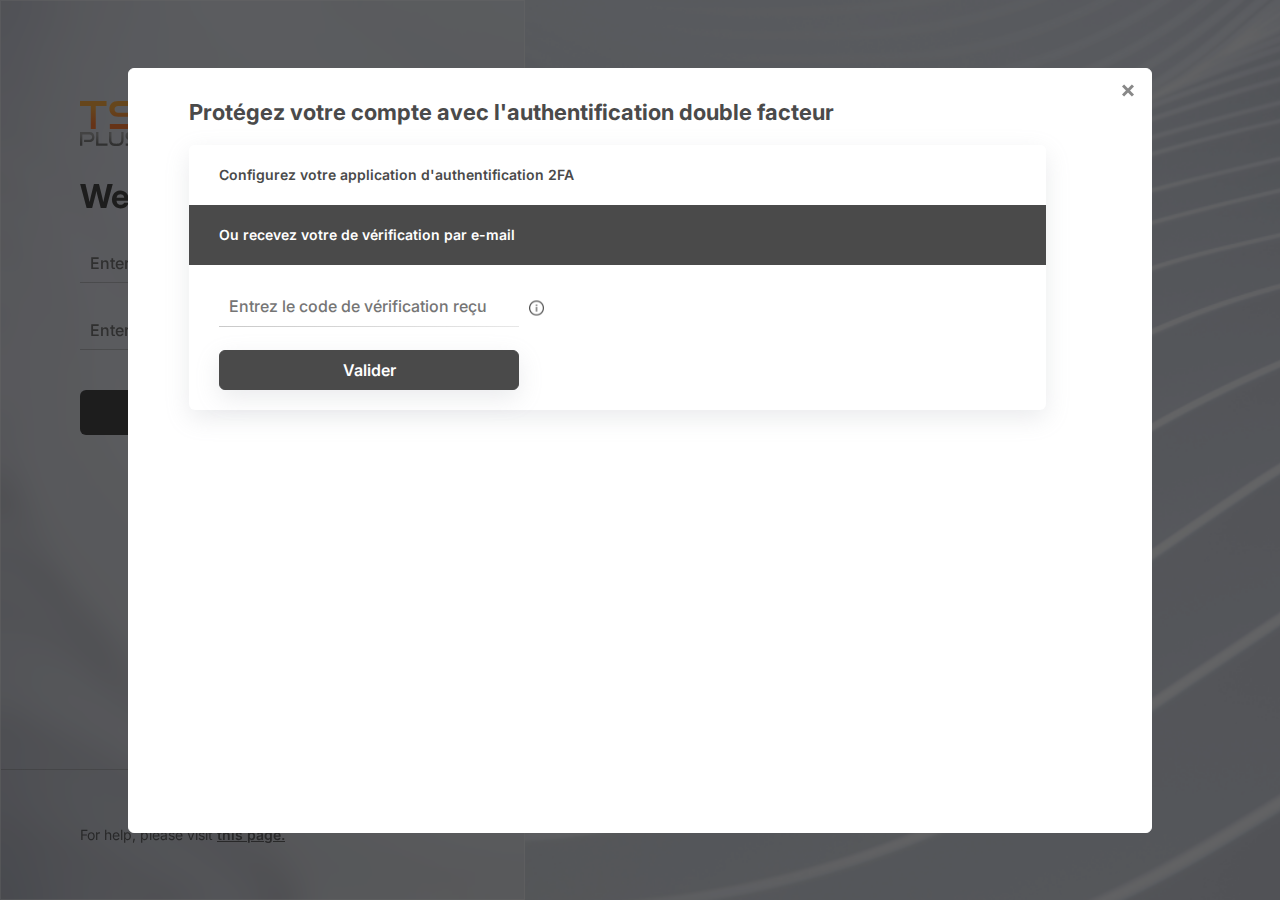
==== index.html @ a39c487f "update" ====
<!DOCTYPE html>
<html lang="en">
<head>
  <meta charset="UTF-8">
  <meta name="viewport" content="width=device-width, initial-scale=1.0">
  <title>Document</title>
  <link rel="stylesheet" href="style.css">
  <link rel="stylesheet" href="popup.css">
  <link href="https://fonts.googleapis.com/css2?family=Inter:wght@300;400;500;600;700&amp;display=swap" rel="stylesheet">
</head>
<body>
  <div class="left-blur" id="right-blur">
    <div class="header--left-blur">
      <div class="header--left-blur__logo">
        <svg width="60" height="45" viewbox="0 0 60 45" fill="none" xmlns="http://www.w3.org/2000/svg">
        <path d="M15.7656 28V4.89134H26.5628V0H6.10352e-05V4.89134H10.7973V28H15.7656Z" fill="url(#paint0_linear_30_31145)"></path>
        <path d="M51.1589 28C57.1052 28 60.0001 24.4952 60.0001 19.7964C60.0001 14.3659 56.9095 11.7084 51.1589 11.7084H38.1318C35.941 11.7084 34.5718 10.4374 34.5718 8.31912C34.5718 6.20083 35.9019 4.89134 38.1709 4.89134H58.5917V0H38.1709C32.4984 0 29.4079 3.35076 29.4079 7.85695C29.4079 12.4787 32.7331 15.8294 38.0926 15.8294H51.1589C53.819 15.8294 55.3056 17.0619 55.3056 19.4498C55.3056 21.6451 53.819 23.1087 51.1589 23.1087H29.8382V28H51.1589Z" fill="url(#paint1_linear_30_31145)"></path>
        <path d="M9.4809 40.9729C12.5979 40.9729 14.4161 38.9213 14.4161 35.9389C14.4161 32.9186 12.5979 31 9.4809 31H6.10352e-05V44.81H2.3378V33.4125H9.4809C11.1322 33.4125 12.1155 34.4193 12.1155 36.0149C12.1155 37.5726 11.1322 38.6364 9.4809 38.6364H4.06328V40.9729H9.4809Z" fill="url(#paint2_linear_30_31145)"></path>
        <path d="M27.5184 44.81V42.3976H18.4457V31H16.0894V44.81H27.5184Z" fill="url(#paint3_linear_30_31145)"></path>
        <path d="M41.2671 38.7123C41.2671 41.4858 40.0611 42.6255 36.3504 42.6255C32.6397 42.6255 31.4338 41.4858 31.4338 38.7123V31H29.0032V38.7123C29.0032 42.9864 31.0812 45 36.2762 45C41.5083 45 43.5677 42.9864 43.5677 38.7123V31H41.2671V38.7123Z" fill="url(#paint4_linear_30_31145)"></path>
        <path d="M55.807 44.81C58.6271 44.81 60.0001 43.0814 60.0001 40.7639C60.0001 38.0855 58.5343 36.7748 55.807 36.7748H49.6287C48.5897 36.7748 47.9403 36.1479 47.9403 35.1031C47.9403 34.0583 48.5711 33.4125 49.6472 33.4125H59.3321V31H49.6472C46.9569 31 45.4912 32.6526 45.4912 34.8752C45.4912 37.1547 47.0683 38.8073 49.6101 38.8073H55.807C57.0686 38.8073 57.7736 39.4152 57.7736 40.5929C57.7736 41.6757 57.0686 42.3976 55.807 42.3976H45.6953V44.81H55.807Z" fill="url(#paint5_linear_30_31145)"></path>
        <defs>
          <lineargradient id="paint0_linear_30_31145" x1="30.0001" y1="6.69565" x2="30.0001" y2="23.1304" gradientunits="userSpaceOnUse">
            <stop stop-color="#FFAF48"></stop>
            <stop offset="1" stop-color="#FE813A"></stop>
          </lineargradient>
          <lineargradient id="paint1_linear_30_31145" x1="30.0001" y1="6.69565" x2="30.0001" y2="23.1304" gradientunits="userSpaceOnUse">
            <stop stop-color="#FFAF48"></stop>
            <stop offset="1" stop-color="#FE813A"></stop>
          </lineargradient>
          <lineargradient id="paint2_linear_30_31145" x1="17.0648" y1="42.5652" x2="17.0648" y2="34.0435" gradientunits="userSpaceOnUse">
            <stop stop-color="#7A7A7A"></stop>
            <stop offset="1" stop-color="#A8A8A8"></stop>
          </lineargradient>
          <lineargradient id="paint3_linear_30_31145" x1="17.0648" y1="42.5652" x2="17.0648" y2="34.0435" gradientunits="userSpaceOnUse">
            <stop stop-color="#7A7A7A"></stop>
            <stop offset="1" stop-color="#A8A8A8"></stop>
          </lineargradient>
          <lineargradient id="paint4_linear_30_31145" x1="17.0648" y1="42.5652" x2="17.0648" y2="34.0435" gradientunits="userSpaceOnUse">
            <stop stop-color="#7A7A7A"></stop>
            <stop offset="1" stop-color="#A8A8A8"></stop>
          </lineargradient>
          <lineargradient id="paint5_linear_30_31145" x1="17.0648" y1="42.5652" x2="17.0648" y2="34.0435" gradientunits="userSpaceOnUse">
            <stop stop-color="#7A7A7A"></stop>
            <stop offset="1" stop-color="#A8A8A8"></stop>
          </lineargradient>
        </defs></svg>
        <h1 class="header--left-blur__t1">Welcome To TSplus</h1>
      </div>
      <form>
        <div class="input-container">
          <input name="text" type="text" placeholder="Enter your e-mail" class="email">
          <div id="underline"></div>
        </div>
        <div class="input-container">
          <input class="password" type="password" placeholder="Enter your password"> <img id="togglePassword" src="img/eye-icon.svg" alt="eye-icon">
          <div id="underline"></div>
        </div><!-- id='invisble-item'-> MAKE THE HTML5 BUTTON INVISIBLE-->
        <div id="invisble-item" class="input-container">
          <input class="password" type="text" placeholder="Enter your domain">
          <div id="underline"></div>
        </div>
        <div class="btn-container">
          <!-- id='submiBtn-extanded' -> MAKE THE BUTTON 100% width + ADD BORDER RADUIS-->
          <button class="submiBtn darkGreyBtn" type="submit">Log in</button>
          <div  class="select-wrapper"><select class="input-select lightGreyBtn">
            <option value="">
              HTML5
            </option>
            <option value="">
              HTML4
            </option>
          </select> <img width="8" height="6" id="arrow" src="img/arrow.svg" alt="arrow"></div>
        
            <!-- id='invisble-item'-> MAKE THE Reset Windows password BUTTON INVISIBLE-->
            <h2  class="htm5lBtn">Reset Windows password</h2>
         
        </div>
      </form>
    </div>
    <div class="blank"></div>
    <div class="footer--left-blur__before">
      <div class="footer--left-blur">
        <h2>For help, please visit <a id="bold-a" href="#">this page.</a></h2>
      </div>
    </div>
  </div>
  <div class="cd-popup" id="cd-popup1" role="alert">
    <div class="cd-popup-container">
      <p>Your Windows password expires in 2 days ?</p>
      <h2>Would you like to change it now?</h2>
      <ul class="cd-buttons">
        <li class="darkGreyBtn">Yes</li>
        <li class="lightGreyBtn">No</li>
      </ul><a href="#0" class="cd-popup-close img-replace"></a>
    </div>
  </div>
  <div class="cd-popup" id="cd-popup-form" role="alert">
    <div class="cd-popup-container" id="cd-popup-container__form">
      <p>Reset your Windows password</p>
      <form action="">
        <div class="input-container">
          <input type="text" placeholder="Your username (Ex: CORP\johndoe)">
          <div id="underline"></div>
        </div>
        <div class="input-container">
          <input type="text" placeholder="Your old password">
          <div id="underline"></div>
        </div>
        <div class="input-container">
          <input type="text" placeholder="Your new password">
          <div id="underline"></div>
        </div>
        <div class="input-container">
          <input type="text" placeholder="Confirm your new password">
          <div id="underline"></div>
        </div>
      </form><button class="submiBtn darkGreyBtn" type="submit">Validate</button> <a href="#0" class="cd-popup-close img-replace"></a>
    </div>
  </div>


  <div class="popup-f2a "  >
    <div class="popup-f2a__container">
      <div class="popup-f2a__container--100">
        <div class="popup-f2a__container__header">
          Protégez votre compte avec l'authentification double facteur
        </div>
        <div class="popup-f2a__container__content">
          <button id="button1" class="lightGreyBtn">Configurez votre application d'authentification 2FA</button>
          <div style="height: 0px;" class="extand-div" id="extand-div1">
            <ul>
              <li>1. Ouvrez votre application d'authentification sur votre téléphone portable.</li>
              <li>2. Scannez le QR code affiché ci-dessous:</li>
              <img widt="50" height="130" src="./img/TSplus.png" class="qrCodeImg">
            </ul>
          </div><button id="button2"  class="darkGreyBtn">Ou recevez votre de vérification par e-mail</button>
    
          <div style="height: 0px;" class="extand-div" id="extand-div2">
            <form>
              <div class="input-container">
                <input type="text" placeholder="Entrez votre adresse mail ">
                <img class="info-icon" height="15" src="img/information.png">
                <div id="underline"></div>
               
              </div>
              <div class="button-container">
                <button id="email-btn" class="darkGreyBtn" >Envoyer un e-mail</button>
                <img class="info-icon" height="15" src="img/information.png">
                    

              </div>
             
              
             
            </form>
          </div>
          <div class="popup-2f2a__footer">
              
              <form class="footer-form">
                  <div class="input-container">
                    <input type="text" placeholder="Entrez le code de vérification reçu" >
                    <img class="info-icon" height="15" src="img/information.png">
                    <div id="underline"></div>
                  </div>
                 
                  <button id="sumbmit-btn" class="darkGreyBtn">Valider</button>
                </form>
                <div class="tooltip-float" id="tf3">
                  Validez votre code de vérification reçu par SMS, e-mail ou via votre application de double-authentification
                </div>
          </div>
         
      </div>
      <a href="#0" class="cd-popup-close img-replace " id="cd-popup-close--2fa"></a>
    </div>
    
    </div>

    <div class="tooltip-float" id="tf1">

      <div> Renseignez votre adresse e-mail : </div>
    </div>
    <div class="tooltip-float" id="tf2">
      Cliquez sur le bouton "Envoyer un e-mail" pour enregistrer  votre e-mail et recevoir votre code de vérification
    </div>

   
    
  </div>
  

  <script src="./index.js" defer></script>
</body>
</html>
---- style.css ----
* {
  box-sizing: border-box;
  margin: 0;
  padding: 0;
  font-family: Inter, sans-serif !important;
}

button {
  transition: opacity 0.3s ease;
  -webkit-transition: opacity 0.3s ease;

}

a {
  color: inherit
}
body {
  width: 100%;
  min-height: 100vh;
  background-image: url(img/1.png);
  background-size: cover;
  position: relative;
  -webkit-font-smoothing: antialiased;
  -moz-osx-font-smoothing: grayscale;
  -o-font-smoothing: antialiased
}
.blank {
  height: 100px;
  width: 100%
}
.left-blur {
  position: absolute;
  justify-content: space-between;

  min-height: 100%;
  width: 525px;
  border: 1px solid rgba(255, 255, 255, .4);
  background: rgba(255, 255, 255, .2);
  backdrop-filter: blur(15px);
  -webkit-backdrop-filter: blur(15px);
  display: flex;
  flex-direction: column
}


.header--left-blur {
  display: flex;
  flex-direction: column;
  gap: 30px;
  margin-bottom: 50px;
  position: relative;
  top: 100px;
  padding-left: 79px
}
.header--left-blur__logo {
  display: flex;
  flex-direction: column;
  gap: 30px
}
.header--left-blur__t1 {
  color: #4a4a4a;
  font-size: 33px;
  font-style: normal;
  font-weight: 700;
  line-height: normal
}
form {
  display: flex;
  flex-direction: column;
  gap: 30px
}
.input-container {
  width: 320px;
  position: relative
}

#invisble-item {
  display: none;
}
input {
  width: 320px;
  height: 35px;
  background-color: inherit;
  border: none;
  color: #2e2e2e !important;
  border-bottom: transparent 2px solid;
  font-size: 16px;
  font-style: normal;
  font-weight: 500;
  line-height: normal;
  outline-offset: 15px;
  padding-left: 10px;
  position: relative
}
input, select {
  color: #4a4a4a
}
input:focus {
  color: #4a4a4a
}
.input-container::before {
  content: "";
  transition: width 2s;
  position: absolute;
  width: 100%;
  height: 1px;
  background: linear-gradient(90deg, rgba(136, 136, 136, .45) 0, rgba(136, 136, 136, .2) 100%);
  bottom: 0;
  left: 0
}
#underline {
  position: relative;
  bottom: 0;
  height: 2px;
  width: 100%
}
#underline::before {
  content: "";
  transition: width 2s;
  position: absolute;
  width: 0;
  height: 2px;
  background-color: #4a4a4a;
  bottom: 0;
  left: 0;
  transition: width .5s ease
}
.input-container input:focus~#underline::before {
  width: 100%;
}
input:focus {
  outline: 0
}
input:hover {
  cursor: text
}
.input-select, button {
  cursor: pointer;
  font-weight: 500
}
button {
  display: flex;
  justify-content: center;
  align-items: center;


}

.cd-buttons li {
  transition: opacity 0.3s ease;
  -webkit-transition: opacity 0.3s ease;
}

.darkGreyBtn:hover {
  opacity: 0.7
}

.lightGreyBtn {
  background-color: #ffffff !important;
}

.drkGreyText {
  color: #4a4a4a !important;
}
.lightGreyBtn:hover {
  -webkit-transition: 0.3s -webkit-filter ease;
  -moz-transition: 0.3s -moz-filter linear;
  -moz-transition: 0.3s filter linear;
  -ms-transition: 0.3s -ms-filter linear;
  -o-transition: 0.3s -o-filter linear;
  transition: 0.3s filter linear, 0.3s -webkit-filter linear;
  filter: brightness(85%)
}
.btn-container {
  width: 320px;
  height: 45px;
  display: flex;
  font-size: 15px;
  gap: 1px;
  position: relative;
  margin-top: 10px
}
.btn-container h2 {
  position: absolute;
  bottom: -30px;
  color: #888;
  text-align: center;
  font-family: Inter;
  font-size: 12px;
  width: 100%
}
.submiBtn {
  height: 100%;
  background: #4a4a4a;
  border: none;
  font-size: 18px;
  font-size: 600
}

#submiBtn-extanded {
  width: 100%;
  border-radius: 6px 6px 6px 6px;
}
.htm5lBtn {
  font-weight: 500;
  transition-property: color;
  transition-duration: .2s;
  transition-timing-function: ease
}
.htm5lBtn:hover {
  cursor: pointer;
  color: #4a4a4a
}
.btn-container button:first-child {
  width: 70%;
  color: #fff;
  text-align: center;
  font-family: Inter;
  font-style: normal;
  font-weight: 600;
  line-height: normal;
  color: #fff;
  border-radius: 6px 0 0 6px
}

#arrow {
  position: absolute;
  top: 50%;
  right: 10px;
  transform: translateY(-50%);
  pointer-events: none;
}
.input-select {
  width: 77px;
  border: none;
  background: #a3a3a3;

  color: #fff;
  border-radius: 0 6px 6px 0;

  display: flex;
  justify-content: center;
  padding-left: 15px;
  font-family: Inter;
  font-size: 10px;
  font-style: normal;
  font-weight: 600;
  line-height: normal;
  height: 100%;
  -webkit-appearance: none;
  appearance: none;

}
.select-wrapper {
  position: relative;
  width: 77px;
  height: 45px;
  background: #a3a3a3;
  border-radius: 0 6px 6px 0;
}
.input-select>* {
  background: #a3a3a3
}
.footer--left-blur {
  height: 130px;
  width: 100%;
  border: linear-gradient(270deg, rgba(136, 136, 136, .2) 0, rgba(136, 136, 136, .45) 100%) 1px solid;
  position: relative;
  display: flex;
  padding-left: 79px;
  align-items: center
}
.footer--left-blur__before {
  height: auto;
  width: 100%;
  position: relative
}
.footer--left-blur__before::before {
  content: "";
  position: absolute;
  width: 100%;
  height: 1px;
  background: linear-gradient(270deg, rgba(136, 136, 136, .2) 0, rgba(136, 136, 136, .45) 100%);
  top: 0
}
.footer--left-blur a {
  color: rgba(74, 74, 74, .8);
  font-family: Inter;
  font-size: 14px;
  font-style: normal;
  font-weight: 600;
  line-height: normal;
  text-decoration-line: underline
}
.footer--left-blur h2 {
  text-align: center;
  font-family: Inter;
  font-size: 12px;
  color: rgba(74, 74, 74, .8);
  font-family: Inter;
  font-size: 14px;
  font-style: normal;
  font-weight: 400;
  line-height: normal
}
.password-container {
  position: relative;
  width: 320px
}
#togglePassword {
  color: #a3a3a3;
  position: absolute;
  right: 5px;
  top: 50%;
  transform: translateY(-50%);
  transition: transform 1s -webkit-transition: 0.3s -webkit-filter ease;
  -moz-transition: 0.3s -moz-filter linear;
  -moz-transition: 0.3s filter linear;
  -ms-transition: 0.3s -ms-filter linear;
  -o-transition: 0.3s -o-filter linear;
  transition: 0.3s filter linear, 0.3s -webkit-filter linear;
}
#togglePassword:hover {
  cursor: pointer;
  filter: brightness(50%)
}

#bold-a:hover {
  color: #383636;
  transition: color 0.3s ease;
  -webkit-transition: color 0.3s ease;
}
footer, header {
  display: block
}
body {
  line-height: 1
}
ul {
  list-style: none
}
img-replace {
  display: inline-block;
  overflow: hidden;
  text-indent: 100%;
  color: transparent;
  white-space: nowrap
}
header {
  height: 200px;
  line-height: 200px;
  text-align: center;
  background-color: #5e6e8d;
  color: #fff
}
header h1 {
  font-size: 20px;
  font-size: 1.25rem
}
.cd-popup {
  position: fixed;
  transition: all 2s;
  -webkit-transition: all .3s;
  left: 0;
  top: 0;
  height: 100%;
  width: 100%;
  background: rgba(0, 0, 0, .6);
  visibility: hidden;
  opacity: 0;
  display: flex;
  justify-content: center;
  align-items: center;
}
.cd-popup-container {
  display: flex;
  flex-direction: column;
  gap: 15px;
  position: relative;
  width: 404px;
  height: 237px;
  justify-content: center;
  align-items: center;
  background: #fff;
  border-radius: .25em .25em .4em .4em;
  text-align: center;
  box-shadow: 0 0 20px rgba(0, 0, 0, .2);
  -webkit-transform: translateY(-40px);
  -moz-transform: translateY(-40px);
  -ms-transform: translateY(-40px);
  -o-transform: translateY(-40px);
  transform: translateY(-40px);
  -webkit-backface-visibility: hidden;
  -webkit-transition-property: -webkit-transform;
  -moz-transition-property: -moz-transform;
  transition-property: transform;
  -webkit-transition-duration: .3s;
  -moz-transition-duration: .3s;
  transition-duration: .3s;
  padding: 42px 42px 42px 42px
}
.cd-popup-container p {
  color: #4a4a4a;
  text-align: center;
  font-family: Inter;
  font-size: 22px;
  font-style: normal;
  font-weight: 700;
  line-height: normal
}
.cd-popup-container h2 {
  color: #888;
  text-align: center;
  font-family: Inter;
  font-size: 16px;
  font-style: normal;
  font-weight: 500;
  line-height: normal
}
.cd-buttons {
  width: 290px;
  position: relative;
  display: flex;
  justify-content: space-around
}
.cd-buttons li {
  width: 50%;
  list-style: none;
  border-radius: 5px
}
.cd-buttons li:hover {
  cursor: pointer
}
.cd-popup-container .cd-buttons a {
  display: block;
  height: 60px;
  line-height: 60px;
  text-transform: uppercase;
  color: #fff;
  -webkit-transition: background-color .2s;
  -moz-transition: background-color .2s;
  transition: background-color .2s
}
.cd-popup-container .cd-buttons li:first-child {
  background: #4a4a4a;
  color: #fff;
  display: flex;
  width: 135.503px;
  height: 44px;
  flex-direction: column;
  justify-content: center;
  flex-shrink: 0
}
.cd-popup-container .cd-buttons li:last-child {
  background: #a3a3a3;
  color: #fff;
  display: flex;
  width: 135.503px;
  height: 44px;
  flex-direction: column;
  justify-content: center;
  flex-shrink: 0
}
.cd-popup-close {
  position: absolute;
  top: 8px;
  right: 8px;
  width: 30px;
  height: 30px
}
.cd-popup-close::after, .cd-popup-close::before {
  content: '';
  position: absolute;
  top: 12px;
  width: 14px;
  height: 3px;
  background-color: #888
}
.cd-popup-close::before {
  -webkit-transform: rotate(45deg);
  -moz-transform: rotate(45deg);
  -ms-transform: rotate(45deg);
  -o-transform: rotate(45deg);
  transform: rotate(45deg);
  left: 8px
}
.cd-popup-close::after {
  -webkit-transform: rotate(-45deg);
  -moz-transform: rotate(-45deg);
  -ms-transform: rotate(-45deg);
  -o-transform: rotate(-45deg);
  transform: rotate(-45deg);
  right: 8px;

}

#cd-popup-2fa {

  opacity: 1;
  visibility: visible;
  display: block;

  width: 100%;


}

#cd-popup-container__2fa {
  height: 700px;
  width: 75%;
  position: absolute;
  top: 50%;
  transform: translateY(-50%);


}

#cd-popup-container__2fa p {
  font-size: 36px;
}



.btn-container__2fa {
  width: 100%;
  display: flex;
  justify-content: center;
  align-items: center;
  flex-direction: column;
}

.btn-container__2fa button {
  width: 70%;
  height: 50px;
  border-radius: 6px;
  border: 0;
}

.btn-container__2fa-first {
  background-color: #888;
  color: white;
}

.btn-container__2fa-second {
  background: #4a4a4a;
  color: white;
}

#cd-popup-container__2fa form {
  width: 50%;
  box-shadow: rgba(100, 100, 111, 0.2) 0px 7px 29px 0px;
  height: auto;
  display: flex;
  align-items: center;
  border-radius: 6px;
  margin-top: 35px;
  padding-bottom: 5px;
  opacity: 0;
  visibility: hidden;
  transform: scale(0);
}
#input-container-2fa {
  width: 75%;

}

#input-container-2fa__h2 {
  text-align: left;
  margin-bottom: 20px;
  margin-top: 20px;
}




@media only screen and (min-width:1170px) {
  .cd-popup-container {
      margin: 8em auto
  }
}
#cd-popup-form {
  display: flex
}
#cd-popup-container__form {
  height: auto;
  padding-left: 0;
  padding-right: 0;
  align-items: center
}
#cd-popup-container__form form {
  gap: 10px
}
#cd-popup-container__form input {
  color: #888;
  font-family: Inter;
  font-size: 14px;
  font-style: normal;
  font-weight: 500;
  line-height: normal
}
#cd-popup-container__form button {
  display: flex;
  border-radius: 10px;
  width: 135.503px;
  height: 44px;
  flex-direction: column;
  justify-content: center;
  flex-shrink: 0;
  color: #fff;
  text-align: center;
  font-family: Inter;
  font-size: 16px;
  font-style: normal;
  font-weight: 600;
  line-height: normal;
  margin-top: 30px
}
@media screen and (max-width:972px) {
  .header--left-blur {
      transform: translateY(-70px)
  }
  .left-blur {
      width: 100%;
      justify-content: center;
      align-items: center
  }
  .left-blur>* {
      width: 525px
  }
  .footer--left-blur {
      justify-content: center;
      padding-left: 0
  }
}
---- popup.css ----
.popup-f2a{
    height: 100vh;
    width: 100%;
    display: flex;
    justify-content: center;
    align-items:center ;
    position: fixed;
    left: 0;
    top: 0;
    height: 100%;
    width: 100%;
    background: rgba(0, 0, 0, .6);
    display: flex;
    justify-content: center;
    align-items: center;
    transition: all 2s;
    -webkit-transition: all .3s ;
    opacity: 1;
   
}

.popup-f2a__container{
    background-color: white;
    height: 85vh;
    width: 35%;
    border: 1px solid white;
    padding: 30px 60px;
    display: flex;
    flex-direction:column;
    gap: 20px;
    position: absolute;
    border-radius: 6px;
    overflow: hidden
    

}

.popup-f2a__container__header{

  color: #4a4a4a;
  font-weight: 700;
  margin-bottom: 20px;
  font-size: 22px;
  font-style: normal;
  font-weight: 700;
  line-height: normal;
}
.popup-f2a__container__content{
    width: 95%;
    height: auto;
    box-shadow: rgba(149, 157, 165, 0.2) 0px 8px 24px;
    border-radius: 6px;
  
}

.popup-f2a__container__content button {
    width: 100%;
    height: 60px;
    background-color: #4a4a4a;
    border: none;
    justify-content: left;  
    color: white;
    padding-left: 30px; 
    font-size: 14px;
    font-style: normal;
    font-weight: 600;
    line-height: normal;

}
.popup-f2a__container__content button:hover{
    cursor: pointer;
}

#button1{
   background-color:  #888;
   border-radius: 6px 6px 0px 0;
}

.popup-f2a__container .extand-div {
    background-color:#eeeeee ;
    height: 0;
   
    overflow: hidden !important;
    transition: height 1s , opacity 0.3s 1s;

    padding-left: 30px;
    padding-right: 30PX;
  
    display: flex;
    flex-direction: column;
 
}


.popup-f2a__container__content .extand-div form{
 
    height: 220;
    display: flex;
    margin-top: 20px;
    flex-direction: column;
    gap: 0;

   
}



.popup-f2a__container__content form .input-container {
   
    margin-top: 10px;
    margin-bottom: 10px;
    width: 300px;
   
   
    
}
.popup-f2a__container__content form .input-container .info-icon {
    right: -25px !important ;
}
.button-container {
    position: relative;
    width: 310px;
    height: 50px;
}
.button-container img {
    top :30px ;
}

label {
    font-size: 16px;
    font-weight: 500;
    line-height: 25px;
}

.popup-2f2a__footer{
   
    margin-top: 15px;
    padding-left: 30px; 
    padding-right: 30px; 
    position: relative;
    
    
}
.popup-2f2a__footer input {
    margin-bottom: 0 !important;
    border-radius: 6px;
}

h1{
   
    color: #4a4a4a;
    line-height:25px;
    font-family: Inter;
    font-size: 16px;
    font-weight: 500;

}


.footer-form{
    height: 220;
    display: flex;
    margin-top: 0px;
    flex-direction: column;
    gap: 3px;
 
   
}


#sumbmit-btn,  #email-btn{
    border: 1px solid #4a4a4a;
    height: 40px;
    width: 300px;
    margin-top: 10px;
    margin-bottom: 20px;
    flex-shrink: 0;
    display: flex;
    justify-content: center;
    align-items: center;
    font-family: Inter, sans-serif !important ;
    text-align: center;
    padding: 0px;
    border-radius: 6px;
    font-size: 1rem;
    font-weight: 500;
    box-shadow: rgba(149, 157, 165, 0.2) 0px 8px 24px;
    font-size: 16px;
    font-style: normal;
    font-weight: 600;
    line-height: normal;
}

#sumbmit-btn:hover,  #email-btn:hover{
    color: white;
    background-color: #4a4a4a;
}


ul{
    margin-top: 20px;
    list-style-type: none;
    
  
}
.popup-f2a li {
    margin-bottom: 15px;
}

.qrCodeImg{
        position: relative;
        left: 50px;
        top: 10px;
}

.info-icon{
    position: absolute;
    right: -15px;
    top: 50%;
    transform: translateY(-50%);
}
.info-icon:hover{
    cursor: pointer;
    opacity: 50%;
}
.tooltip-float{
    background-color:#888 ;
    color: white;
    width: 250px;
    position: absolute;
    right: 0;
    top: 0;
    opacity: 0;
    border-radius:6px;
    padding: 5px;
    transition: opacity 0.3s ease  ;
    -webkit-transition: opacity 0.3s ease ;
    padding: 10px;
    font-size: 14px;
    line-height: 20px;
    display: none;
    transform: translateY(20px) ;
    box-shadow: rgba(0, 0, 0, 0.2) 0px 7px 29px 0px;
    display:none;
    
}
#tf3{
    position: absolute;
    left: 75px;
    top: -70px;
   
}



.relative{
    position:fixed;
}


@media screen and (max-width:1350px) {
    .popup-f2a__container{
        width: 80%;

       
        align-items: center;
    }
    .popup-f2a__container--100 {
        width: 100%;
    }
    .popup-f2a__container__content{
        width: 95%;
    }
 
    .qrCodeImg{
        position: relative;
        left: 50px;
        top: 20px;
}
  }




  @media screen and (min-width:701px)and (max-width:840px) {
    .popup-f2a{
        justify-content: center;
        align-items: center;
    }
    
    
    .popup-f2a__container{
     
        width: 95%;
    }

  

  

    .popup-f2a__container__content button {
        width: 100%;
      
        justify-content: center;
        align-items: center;
        padding-left:   0px;
        
    
    }

    .qrCodeImg{
        position: relative;
        left: 50%;
        transform: translateX(-60%);
        top: 0px;
        height: 130px;
    }

  

    

.popup-f2a__container__content .extand-div form{
    margin-top: 5px;
}

   
  }

  @media screen and (max-width:700px){
    .popup-f2a__container{
     
        width: 90%;
        padding: 30PX;
        height: 85% ;
        align-items: center;
    }

    .popup-f2a__container__content{
        width: 100%;
    }
   

    .popup-f2a label , .popup-f2a h1{
        font-size: 14px;
    }
  
    .popup-f2a__container__content form .input-container {
       
        height: 25px;
        margin-bottom: 15px;
        
    }

    .popup-f2a__container__content form .input-container input {
         height: 25px; 
     }
  
    .popup-f2a li {
        font-size: 14px;
    }
    
    .qrCodeImg{
        position: relative;
        left: 50%;
        transform: translateX(-60%);
        top: 0px;
        height: 120px;
    }


    .popup-f2a button{
        display: flex;
        justify-content: center !important;
        align-items: center !important;
        padding: 30px ;
    }

    #underline::before {
      
        bottom: 1px;
        left: 0;
       
      }
      .tooltip-float{
        transform: translate(-120%,-50%) !important;
      }

      #tf3{
 
        
        left: 350px;
        top: -10px;
       
    }
    #tf1,  #tf2{
        transform: translateX(-550px) !important;
    }
  }
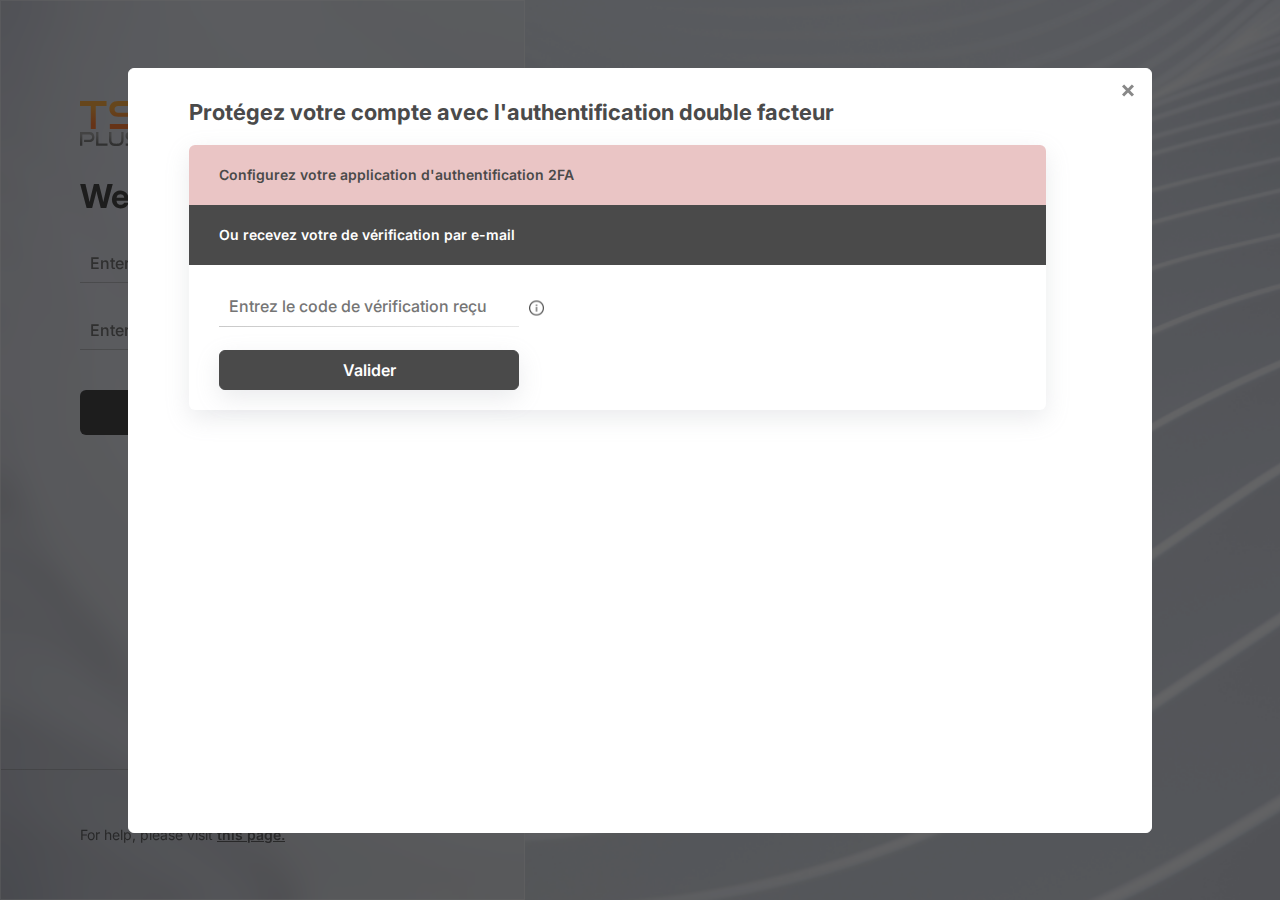
==== commit 199f8507: "update" ====
--- a/index.html
+++ b/index.html
@@ -70,7 +70,9 @@
             <option value="">
               HTML4
             </option>
-          </select> <img width="8" height="6" id="arrow" src="img/arrow.svg" alt="arrow"></div>
+          </select> <svg id="arrow"  width="9" height="7" viewBox="0 0 9 7" fill="none" xmlns="http://www.w3.org/2000/svg">
+            <path id="path" d="M1 1.5L4.5 5.5L8 1.5" stroke="white" stroke-width="1.4" stroke-linecap="round" stroke-linejoin="round"/>
+            </svg></div>
         
             <!-- id='invisble-item'-> MAKE THE Reset Windows password BUTTON INVISIBLE-->
             <h2  class="htm5lBtn">Reset Windows password</h2>
--- a/style.css
+++ b/style.css
@@ -1,3 +1,4 @@
+
 * {
   box-sizing: border-box;
   margin: 0;
@@ -156,7 +157,7 @@
 }
 
 .lightGreyBtn {
-  background-color: #ffffff !important;
+  background-color: #eac5c5 !important;
 }
 
 .drkGreyText {
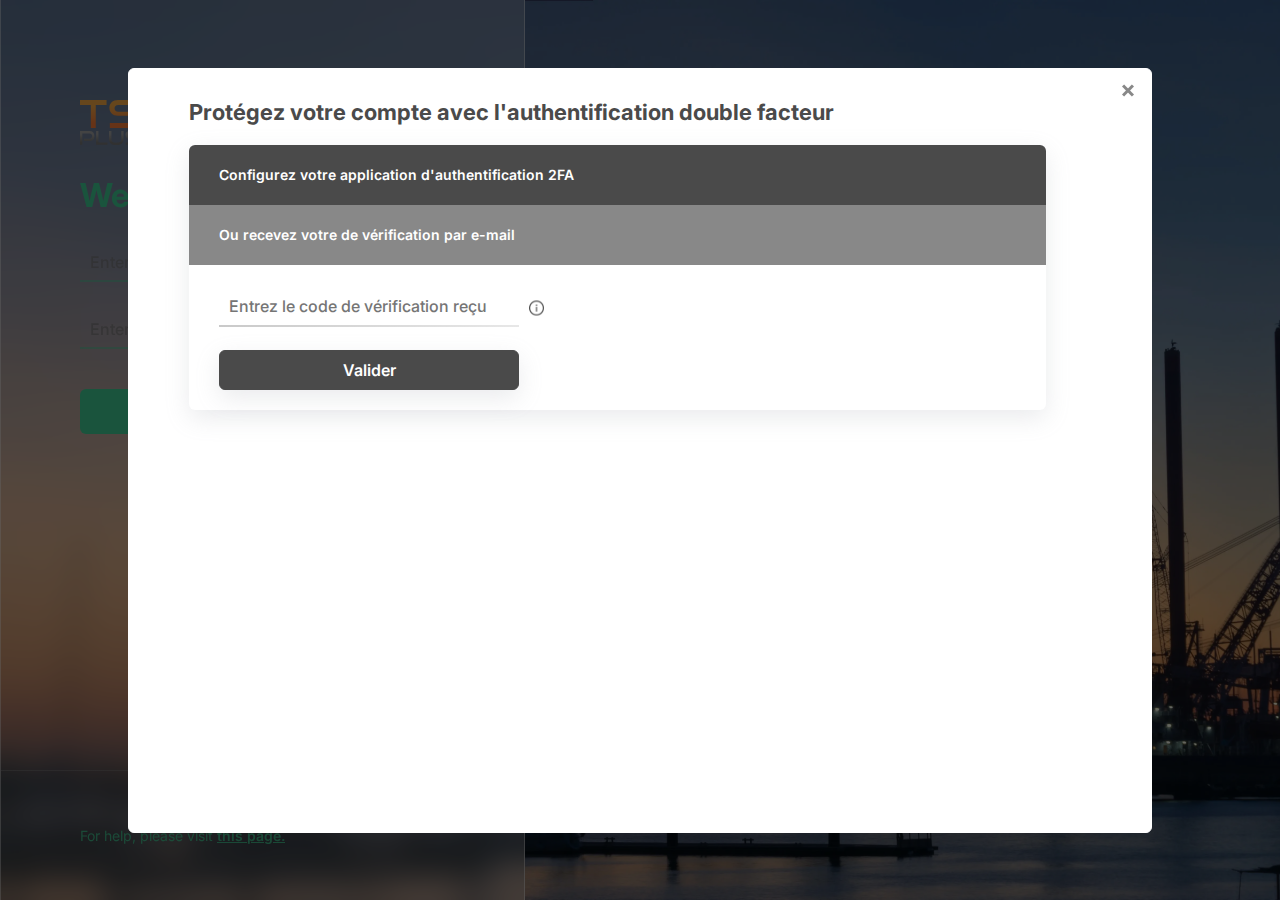
==== commit b9493f33: "23/10/2023" ====
--- a/index.html
+++ b/index.html
@@ -9,7 +9,8 @@
   <link href="https://fonts.googleapis.com/css2?family=Inter:wght@300;400;500;600;700&amp;display=swap" rel="stylesheet">
 </head>
 <body>
-  <div class="left-blur" id="right-blur">
+  <!--id="left-blur" / "right-blur" / "center-blur" -->
+  <div class="left-blur" id="left-blur">
     <div class="header--left-blur">
       <div class="header--left-blur__logo">
         <svg width="60" height="45" viewbox="0 0 60 45" fill="none" xmlns="http://www.w3.org/2000/svg">
@@ -45,25 +46,32 @@
             <stop offset="1" stop-color="#A8A8A8"></stop>
           </lineargradient>
         </defs></svg>
-        <h1 class="header--left-blur__t1">Welcome To TSplus</h1>
+        <h1 class="header--left-blur__t1 primary-text">Welcome To TSplus</h1>
       </div>
       <form>
         <div class="input-container">
-          <input name="text" type="text" placeholder="Enter your e-mail" class="email">
-          <div id="underline"></div>
-        </div>
-        <div class="input-container">
-          <input class="password" type="password" placeholder="Enter your password"> <img id="togglePassword" src="img/eye-icon.svg" alt="eye-icon">
+          <input class="secondary-text" name="text" type="text" placeholder="Enter your e-mail" class="email">
+          <div id="underline"></div>
+        </div>
+        <div class="input-container">
+          
+          <input  class="password secondary-text" type="password" placeholder="Enter your password">
+          <svg id="togglePassword" width="15" height="11" viewBox="0 0 15 11" fill="none" xmlns="http://www.w3.org/2000/svg">
+            <path d="M1.03192 5.81734C0.989442 5.68968 0.989442 5.5517 1.03192 5.42404C1.88561 2.85557 4.30882 1.00293 7.16472 1.00293C10.0194 1.00293 12.4414 2.85373 13.2969 5.42096C13.34 5.54837 13.34 5.68624 13.2969 5.81426C12.4438 8.38273 10.0206 10.2354 7.16472 10.2354C4.31005 10.2354 1.88746 8.38458 1.03192 5.81734Z" stroke="#888888" stroke-opacity="0.6" stroke-width="1.5" stroke-linecap="round" stroke-linejoin="round"/>
+            <path d="M9.01115 5.61919C9.01115 6.10891 8.81661 6.57858 8.47033 6.92486C8.12405 7.27114 7.65438 7.46568 7.16467 7.46568C6.67495 7.46568 6.20528 7.27114 5.859 6.92486C5.51272 6.57858 5.31818 6.10891 5.31818 5.61919C5.31818 5.12947 5.51272 4.65981 5.859 4.31353C6.20528 3.96725 6.67495 3.77271 7.16467 3.77271C7.65438 3.77271 8.12405 3.96725 8.47033 4.31353C8.81661 4.65981 9.01115 5.12947 9.01115 5.61919Z" stroke="#888888" stroke-opacity="0.6" stroke-width="1.5" stroke-linecap="round" stroke-linejoin="round"/>
+            </svg>
+            
+         
           <div id="underline"></div>
         </div><!-- id='invisble-item'-> MAKE THE HTML5 BUTTON INVISIBLE-->
-        <div id="invisble-item" class="input-container">
+        <div id="invisble-item" class="input-container  secondary-text">
           <input class="password" type="text" placeholder="Enter your domain">
           <div id="underline"></div>
         </div>
         <div class="btn-container">
           <!-- id='submiBtn-extanded' -> MAKE THE BUTTON 100% width + ADD BORDER RADUIS-->
-          <button class="submiBtn darkGreyBtn" type="submit">Log in</button>
-          <div  class="select-wrapper"><select class="input-select lightGreyBtn">
+          <button class="submiBtn primary-button" type="submit">Log in</button>
+          <div  class="select-wrapper"><select class="input-select secondary-button">
             <option value="">
               HTML5
             </option>
@@ -75,7 +83,7 @@
             </svg></div>
         
             <!-- id='invisble-item'-> MAKE THE Reset Windows password BUTTON INVISIBLE-->
-            <h2  class="htm5lBtn">Reset Windows password</h2>
+            <h2  class="htm5lBtn secondary-text">Reset Windows password</h2>
          
         </div>
       </form>
@@ -83,41 +91,41 @@
     <div class="blank"></div>
     <div class="footer--left-blur__before">
       <div class="footer--left-blur">
-        <h2>For help, please visit <a id="bold-a" href="#">this page.</a></h2>
+        <h2 class="primary-color-80tr">For help, please visit <a id="bold-a" href="#">this page.</a></h2>
       </div>
     </div>
   </div>
   <div class="cd-popup" id="cd-popup1" role="alert">
     <div class="cd-popup-container">
-      <p>Your Windows password expires in 2 days ?</p>
+      <p style="color: #4a4a4a;">Your Windows password expires in 2 days ?</p>
       <h2>Would you like to change it now?</h2>
       <ul class="cd-buttons">
-        <li class="darkGreyBtn">Yes</li>
-        <li class="lightGreyBtn">No</li>
+        <li class="popup-primary-button">Yes</li>
+        <li class="popup-secondary-button">No</li>
       </ul><a href="#0" class="cd-popup-close img-replace"></a>
     </div>
   </div>
   <div class="cd-popup" id="cd-popup-form" role="alert">
     <div class="cd-popup-container" id="cd-popup-container__form">
-      <p>Reset your Windows password</p>
+      <p class="popUp-primary-text">Reset your Windows password</p>
       <form action="">
         <div class="input-container">
-          <input type="text" placeholder="Your username (Ex: CORP\johndoe)">
-          <div id="underline"></div>
-        </div>
-        <div class="input-container">
-          <input type="text" placeholder="Your old password">
-          <div id="underline"></div>
-        </div>
-        <div class="input-container">
-          <input type="text" placeholder="Your new password">
-          <div id="underline"></div>
-        </div>
-        <div class="input-container">
-          <input type="text" placeholder="Confirm your new password">
-          <div id="underline"></div>
-        </div>
-      </form><button class="submiBtn darkGreyBtn" type="submit">Validate</button> <a href="#0" class="cd-popup-close img-replace"></a>
+          <input class="popup-input-text" type="text" placeholder="Your username (Ex: CORP\johndoe)">
+          <div id="underline"></div>
+        </div>
+        <div class="input-container">
+          <input  class="popup-input-text"  type="text" placeholder="Your old password">
+          <div id="underline"></div>
+        </div>
+        <div class="input-container">
+          <input  class="popup-input-text"   type="text" placeholder="Your new password">
+          <div id="underline"></div>
+        </div>
+        <div class="input-container">
+          <input   class="popup-input-text" type="text" placeholder="Confirm your new password">
+          <div id="underline"></div>
+        </div>
+      </form><button class="submiBtn popup-primary-button" type="submit">Validate</button> <a href="#0" class="cd-popup-close img-replace"></a>
     </div>
   </div>
 
@@ -125,29 +133,29 @@
   <div class="popup-f2a "  >
     <div class="popup-f2a__container">
       <div class="popup-f2a__container--100">
-        <div class="popup-f2a__container__header">
+        <div class="popup-f2a__container__header popUp-primary-text">
           Protégez votre compte avec l'authentification double facteur
         </div>
         <div class="popup-f2a__container__content">
-          <button id="button1" class="lightGreyBtn">Configurez votre application d'authentification 2FA</button>
+          <button id="button1" class="popup-primary-button">Configurez votre application d'authentification 2FA</button>
           <div style="height: 0px;" class="extand-div" id="extand-div1">
             <ul>
               <li>1. Ouvrez votre application d'authentification sur votre téléphone portable.</li>
               <li>2. Scannez le QR code affiché ci-dessous:</li>
               <img widt="50" height="130" src="./img/TSplus.png" class="qrCodeImg">
             </ul>
-          </div><button id="button2"  class="darkGreyBtn">Ou recevez votre de vérification par e-mail</button>
+          </div><button id="button2"  class="popup-secondary-button">Ou recevez votre de vérification par e-mail</button>
     
           <div style="height: 0px;" class="extand-div" id="extand-div2">
             <form>
-              <div class="input-container">
-                <input type="text" placeholder="Entrez votre adresse mail ">
+              <div class="input-container po">
+                <input class="popup-input-text" "text" placeholder="Entrez votre adresse mail ">
                 <img class="info-icon" height="15" src="img/information.png">
                 <div id="underline"></div>
                
               </div>
               <div class="button-container">
-                <button id="email-btn" class="darkGreyBtn" >Envoyer un e-mail</button>
+                <button id="email-btn" class="popup-primary-button" >Envoyer un e-mail</button>
                 <img class="info-icon" height="15" src="img/information.png">
                     
 
@@ -161,12 +169,12 @@
               
               <form class="footer-form">
                   <div class="input-container">
-                    <input type="text" placeholder="Entrez le code de vérification reçu" >
+                    <input  class="popup-input-text"type="text" placeholder="Entrez le code de vérification reçu" >
                     <img class="info-icon" height="15" src="img/information.png">
                     <div id="underline"></div>
                   </div>
                  
-                  <button id="sumbmit-btn" class="darkGreyBtn">Valider</button>
+                  <button id="sumbmit-btn" class="popup-primary-button">Valider</button>
                 </form>
                 <div class="tooltip-float" id="tf3">
                   Validez votre code de vérification reçu par SMS, e-mail ou via votre application de double-authentification
--- a/style.css
+++ b/style.css
@@ -1,169 +1,44 @@
-
-* {
-  box-sizing: border-box;
-  margin: 0;
-  padding: 0;
-  font-family: Inter, sans-serif !important;
-}
-
-button {
-  transition: opacity 0.3s ease;
-  -webkit-transition: opacity 0.3s ease;
-
-}
-
-a {
-  color: inherit
-}
-body {
-  width: 100%;
-  min-height: 100vh;
-  background-image: url(img/1.png);
-  background-size: cover;
-  position: relative;
-  -webkit-font-smoothing: antialiased;
-  -moz-osx-font-smoothing: grayscale;
-  -o-font-smoothing: antialiased
-}
-.blank {
-  height: 100px;
-  width: 100%
-}
-.left-blur {
-  position: absolute;
-  justify-content: space-between;
-
-  min-height: 100%;
-  width: 525px;
-  border: 1px solid rgba(255, 255, 255, .4);
-  background: rgba(255, 255, 255, .2);
-  backdrop-filter: blur(15px);
-  -webkit-backdrop-filter: blur(15px);
-  display: flex;
-  flex-direction: column
-}
-
-
-.header--left-blur {
-  display: flex;
-  flex-direction: column;
-  gap: 30px;
-  margin-bottom: 50px;
-  position: relative;
-  top: 100px;
-  padding-left: 79px
-}
-.header--left-blur__logo {
-  display: flex;
-  flex-direction: column;
-  gap: 30px
-}
-.header--left-blur__t1 {
-  color: #4a4a4a;
-  font-size: 33px;
-  font-style: normal;
-  font-weight: 700;
-  line-height: normal
-}
-form {
-  display: flex;
-  flex-direction: column;
-  gap: 30px
-}
-.input-container {
-  width: 320px;
-  position: relative
-}
-
-#invisble-item {
-  display: none;
-}
-input {
-  width: 320px;
-  height: 35px;
-  background-color: inherit;
-  border: none;
-  color: #2e2e2e !important;
-  border-bottom: transparent 2px solid;
-  font-size: 16px;
-  font-style: normal;
-  font-weight: 500;
-  line-height: normal;
-  outline-offset: 15px;
-  padding-left: 10px;
-  position: relative
-}
-input, select {
-  color: #4a4a4a
-}
-input:focus {
-  color: #4a4a4a
-}
-.input-container::before {
-  content: "";
-  transition: width 2s;
-  position: absolute;
-  width: 100%;
-  height: 1px;
-  background: linear-gradient(90deg, rgba(136, 136, 136, .45) 0, rgba(136, 136, 136, .2) 100%);
-  bottom: 0;
-  left: 0
-}
-#underline {
-  position: relative;
-  bottom: 0;
-  height: 2px;
-  width: 100%
-}
-#underline::before {
-  content: "";
-  transition: width 2s;
-  position: absolute;
-  width: 0;
-  height: 2px;
-  background-color: #4a4a4a;
-  bottom: 0;
-  left: 0;
-  transition: width .5s ease
-}
-.input-container input:focus~#underline::before {
-  width: 100%;
-}
-input:focus {
-  outline: 0
-}
-input:hover {
-  cursor: text
-}
-.input-select, button {
-  cursor: pointer;
-  font-weight: 500
-}
-button {
-  display: flex;
-  justify-content: center;
-  align-items: center;
-
-
-}
-
-.cd-buttons li {
-  transition: opacity 0.3s ease;
-  -webkit-transition: opacity 0.3s ease;
-}
-
-.darkGreyBtn:hover {
-  opacity: 0.7
-}
-
-.lightGreyBtn {
-  background-color: #eac5c5 !important;
-}
-
-.drkGreyText {
-  color: #4a4a4a !important;
-}
-.lightGreyBtn:hover {
+:root {
+  --primary-color:#43d399;
+  --secondary-button-bg :  #fbfbfb ; 
+  --primary-button-text: #4A4A4A ;
+  --secondary-button-text : white ;
+  --pop-up-bg :  #ffffff  ;
+  --primary-text : #4A4A4A ; 
+  --secondary-text : rgba(136, 136, 136, 1)  ;  
+  --input-border :white ;
+
+}
+
+
+.primary-text{
+  color: var(--primary-color) !important;
+
+}
+
+.primary-button{
+  color: var(--primary-button-text) ;
+  background-color: var(--primary-color) ;
+  font-family: Inter, sans-serif !important; 
+}
+.secondary-button{
+  color: var(--secondary-button-text)  !important ;
+  background-color: var(--secondary-button-bg) !important ;
+}
+.primary-color-80tr{
+  color: var(--primary-color)!important ;
+  opacity: 0.8;
+}
+
+
+.secondary-text{
+  color: var( --primary-color) !important;
+  opacity: 0.6 !important;
+}
+
+
+
+.secondary-button:hover {
   -webkit-transition: 0.3s -webkit-filter ease;
   -moz-transition: 0.3s -moz-filter linear;
   -moz-transition: 0.3s filter linear;
@@ -172,6 +47,191 @@
   transition: 0.3s filter linear, 0.3s -webkit-filter linear;
   filter: brightness(85%)
 }
+
+.primary-button:hover {
+  opacity: 0.7
+}
+
+
+
+
+
+
+
+* {
+  box-sizing: border-box;
+  margin: 0;
+  padding: 0;
+  font-family: Inter, sans-serif !important;
+}
+
+button {
+  transition: opacity 0.3s ease;
+  -webkit-transition: opacity 0.3s ease;
+
+}
+
+a {
+  color: inherit
+}
+body {
+  width: 100%;
+  min-height: 100vh;
+  background-image: url("BG/2.webp");
+  background-size: cover;
+  background-position: center;
+  position: relative;
+  -webkit-font-smoothing: antialiased;
+  -moz-osx-font-smoothing: grayscale;
+  -o-font-smoothing: antialiased
+}
+
+
+
+
+.blank {
+  height: 100px;
+  width: 100%
+}
+.left-blur {
+  position: absolute;
+  justify-content: space-between;
+  min-height: 100%;
+  width: 525px;
+  border-left: 1px solid rgba(255, 255, 255, .4);
+  border-right: 1px solid rgba(255, 255, 255, .4);
+  background: rgba(255, 255, 255, .2);
+  backdrop-filter: blur(15px);
+  -webkit-backdrop-filter: blur(15px);
+  display: flex;
+  flex-direction: column
+}
+
+#left-blur{
+  left: 0;
+} 
+#right-blur{
+  right: 0;
+} 
+
+#center-blur{
+  top: 50%;
+  left: 50%;
+  transform: translate(-50%,-50%);
+} 
+
+
+.header--left-blur {
+  display: flex;
+  flex-direction: column;
+  gap: 30px;
+  margin-bottom: 50px;
+  position: relative;
+  top: 100px;
+  padding-left: 79px
+}
+.header--left-blur__logo {
+  display: flex;
+  flex-direction: column;
+  gap: 30px
+}
+.header--left-blur__t1 {
+
+  font-size: 33px;
+  font-style: normal;
+  font-weight: 700;
+  line-height: normal
+}
+
+form {
+  display: flex;
+  flex-direction: column;
+  gap: 30px
+}
+.input-container {
+  width: 320px;
+  position: relative
+}
+
+#invisble-item {
+  display: none;
+}
+input {
+  width: 320px;
+  height: 35px;
+  background-color: inherit;
+  border: none;
+  border-bottom: transparent 2px solid;
+  font-size: 16px;
+  font-style: normal;
+  font-weight: 500;
+  line-height: normal;
+  outline-offset: 15px;
+  padding-left: 10px;
+  position: relative
+}
+select {
+  color: #4a4a4a
+}
+input:focus {
+  color: #4a4a4a
+}
+
+.input-container::before {
+  content: "";
+  transition: width 2s;
+  position: absolute;
+  width: 100%;
+  height: 2px;
+  background: var(--underLine-color);
+  bottom: 0;
+  left: 0
+}
+
+#underline {
+  position: relative;
+  bottom: 0;
+  height: 2px;
+  width: 100%
+}
+#underline::before {
+  content: "";
+  transition: width 2s;
+  position: absolute;
+  width: 0;
+  height: 2px;
+  background-color: var(--primary-color);
+  bottom: 0;
+  left: 0;
+  transition: width .5s ease
+}
+.input-container input:focus~#underline::before {
+  width: 100%;
+}
+input:focus {
+  outline: 0
+}
+input:hover {
+  cursor: text
+}
+.input-select, button {
+  cursor: pointer;
+  font-weight: 500
+}
+button {
+  display: flex;
+  justify-content: center;
+  align-items: center;
+
+
+}
+
+.cd-buttons li {
+  transition: opacity 0.3s ease;
+  -webkit-transition: opacity 0.3s ease;
+}
+
+
 .btn-container {
   width: 320px;
   height: 45px;
@@ -184,7 +244,6 @@
 .btn-container h2 {
   position: absolute;
   bottom: -30px;
-  color: #888;
   text-align: center;
   font-family: Inter;
   font-size: 12px;
@@ -192,7 +251,6 @@
 }
 .submiBtn {
   height: 100%;
-  background: #4a4a4a;
   border: none;
   font-size: 18px;
   font-size: 600
@@ -208,19 +266,14 @@
   transition-duration: .2s;
   transition-timing-function: ease
 }
-.htm5lBtn:hover {
-  cursor: pointer;
-  color: #4a4a4a
-}
+
 .btn-container button:first-child {
   width: 70%;
-  color: #fff;
   text-align: center;
   font-family: Inter;
   font-style: normal;
   font-weight: 600;
   line-height: normal;
-  color: #fff;
   border-radius: 6px 0 0 6px
 }
 
@@ -285,7 +338,7 @@
   top: 0
 }
 .footer--left-blur a {
-  color: rgba(74, 74, 74, .8);
+  color: var(--primary-color);
   font-family: Inter;
   font-size: 14px;
   font-style: normal;
@@ -321,13 +374,18 @@
   -o-transition: 0.3s -o-filter linear;
   transition: 0.3s filter linear, 0.3s -webkit-filter linear;
 }
+
+#togglePassword path{
+  stroke : var(--primary-color) ;
+}
+
 #togglePassword:hover {
   cursor: pointer;
-  filter: brightness(50%)
+  filter: brightness(80%)
 }
 
 #bold-a:hover {
-  color: #383636;
+  filter: brightness(65%);
   transition: color 0.3s ease;
   -webkit-transition: color 0.3s ease;
 }
@@ -358,6 +416,20 @@
   font-size: 20px;
   font-size: 1.25rem
 }
+
+
+.popup-f2a #underline::before , .cd-popup  #underline::before {
+  background:#888; 
+ 
+}
+
+  .popup-f2a  .input-container::before , .popup-f2a .input-container::before , #cd-popup-container__form .input-container::before {
+    height: 2px;
+    background: linear-gradient(90deg, rgba(136, 136, 136,.45) 0, rgba(136, 136, 136, .2) 100%) !important;
+  }
+
+
+
 .cd-popup {
   position: fixed;
   transition: all 2s;
@@ -382,7 +454,7 @@
   height: 237px;
   justify-content: center;
   align-items: center;
-  background: #fff;
+  background: var(--pop-up-bg);
   border-radius: .25em .25em .4em .4em;
   text-align: center;
   box-shadow: 0 0 20px rgba(0, 0, 0, .2);
@@ -401,7 +473,6 @@
   padding: 42px 42px 42px 42px
 }
 .cd-popup-container p {
-  color: #4a4a4a;
   text-align: center;
   font-family: Inter;
   font-size: 22px;
@@ -443,8 +514,6 @@
   transition: background-color .2s
 }
 .cd-popup-container .cd-buttons li:first-child {
-  background: #4a4a4a;
-  color: #fff;
   display: flex;
   width: 135.503px;
   height: 44px;
@@ -607,7 +676,6 @@
   flex-direction: column;
   justify-content: center;
   flex-shrink: 0;
-  color: #fff;
   text-align: center;
   font-family: Inter;
   font-size: 16px;
--- a/popup.css
+++ b/popup.css
@@ -1,4 +1,23 @@
-
+.popup-primary-button{
+    background-color: #4a4a4a;
+    color: white;
+}
+.popup-primary-button:hover{
+    opacity: 0.7;
+}
+.popup-secondary-button{
+    background-color: #888;
+    color: white;
+}
+.popup-secondary-button:hover{
+    filter: brightness(85%);
+}
+.popUp-primary-text{
+   color: #4a4a4a;
+}
+.popup-input-text{
+    color: #888;
+}
 .popup-f2a{
     height: 100vh;
     width: 100%;
@@ -20,8 +39,10 @@
    
 }
 
+
+
 .popup-f2a__container{
-    background-color: white;
+    background-color: var(--pop-up-bg) ;
     height: 85vh;
     width: 35%;
     border: 1px solid white;
@@ -38,7 +59,6 @@
 
 .popup-f2a__container__header{
 
-  color: #4a4a4a;
   font-weight: 700;
   margin-bottom: 20px;
   font-size: 22px;
@@ -57,10 +77,8 @@
 .popup-f2a__container__content button {
     width: 100%;
     height: 60px;
-    background-color: #4a4a4a;
     border: none;
     justify-content: left;  
-    color: white;
     padding-left: 30px; 
     font-size: 14px;
     font-style: normal;
@@ -73,7 +91,6 @@
 }
 
 #button1{
-   background-color:  #888;
    border-radius: 6px 6px 0px 0;
 }
 
@@ -190,11 +207,6 @@
     font-style: normal;
     font-weight: 600;
     line-height: normal;
-}
-
-#sumbmit-btn:hover,  #email-btn:hover{
-    color: white;
-    background-color: #4a4a4a;
 }
 
 
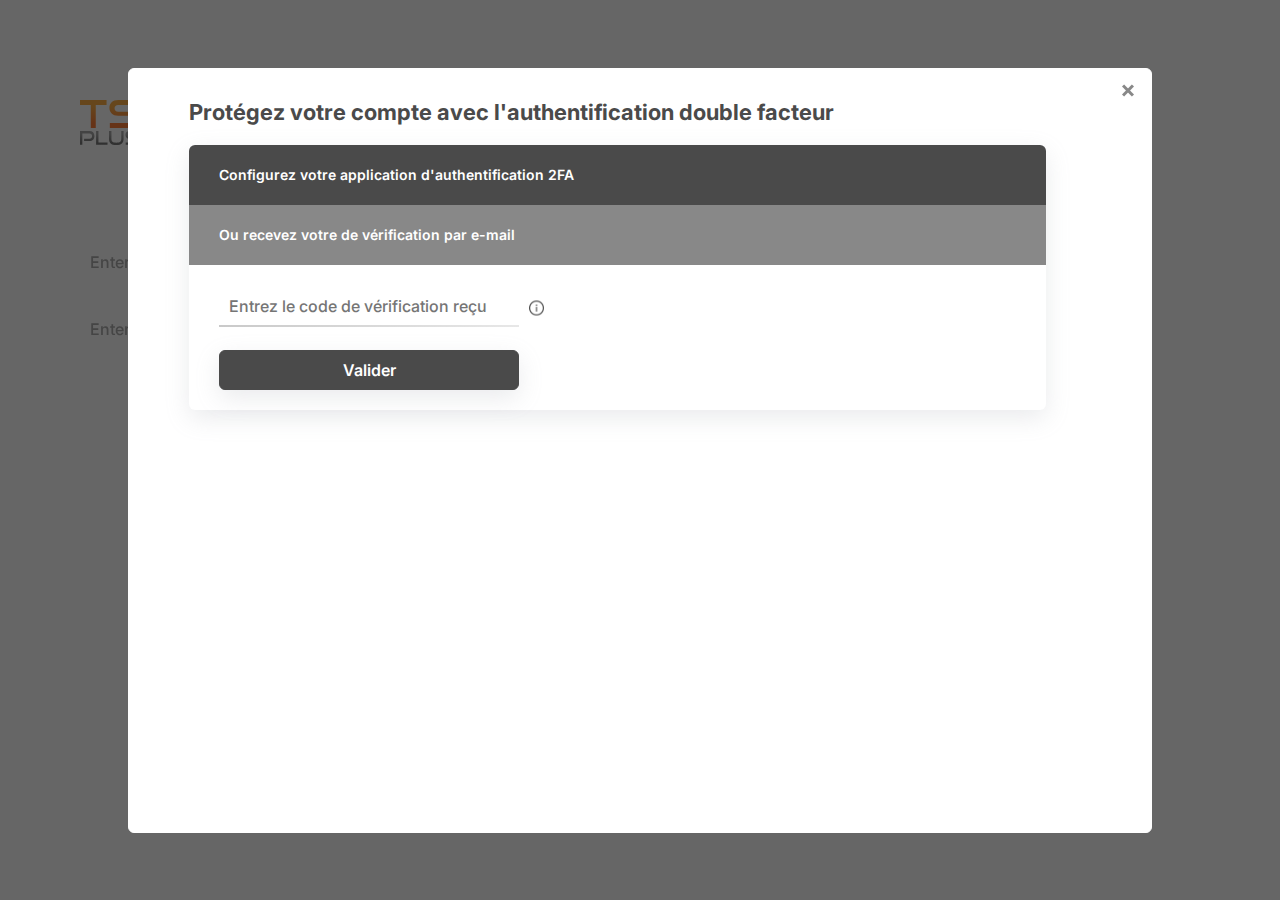
==== commit 5edefdc8: "24/10/2023" ====
--- a/index.html
+++ b/index.html
@@ -63,15 +63,16 @@
             
          
           <div id="underline"></div>
-        </div><!-- id='invisble-item'-> MAKE THE HTML5 BUTTON INVISIBLE-->
-        <div id="invisble-item" class="input-container  secondary-text">
-          <input class="password" type="text" placeholder="Enter your domain">
+        </div>
+        <!-- id='hidden-item'-> MAKE THE ENTER YOUR DOMAIN INPUT  INVISIBLE-->
+        <div id="hidden-item" class="input-container  secondary-text">
+          <input class="password  secondary-text" type="text" placeholder="Enter your domain">
           <div id="underline"></div>
         </div>
         <div class="btn-container">
-          <!-- id='submiBtn-extanded' -> MAKE THE BUTTON 100% width + ADD BORDER RADUIS-->
           <button class="submiBtn primary-button" type="submit">Log in</button>
-          <div  class="select-wrapper"><select class="input-select secondary-button">
+          <!-- id='hidden-item'-> MAKE THE HTML5 BUTTON INVISIBLE-->
+          <div id="hidden-item" class="select-wrapper"><select class="input-select secondary-button">
             <option value="">
               HTML5
             </option>
@@ -82,16 +83,17 @@
             <path id="path" d="M1 1.5L4.5 5.5L8 1.5" stroke="white" stroke-width="1.4" stroke-linecap="round" stroke-linejoin="round"/>
             </svg></div>
         
-            <!-- id='invisble-item'-> MAKE THE Reset Windows password BUTTON INVISIBLE-->
-            <h2  class="htm5lBtn secondary-text">Reset Windows password</h2>
+            <!-- id='hidden-item'-> MAKE THE Reset Windows password BUTTON INVISIBLE-->
+            <h2   id='hidden-item'  class="htm5lBtn secondary-text" >Reset Windows password</h2>
          
         </div>
       </form>
     </div>
     <div class="blank"></div>
-    <div class="footer--left-blur__before">
+    <!-- id='hidden-item'-> MAKE THE footer--left-blur__before INVISIBLE-->
+    <div id='hidden-item' class="footer--left-blur__before">
       <div class="footer--left-blur">
-        <h2 class="primary-color-80tr">For help, please visit <a id="bold-a" href="#">this page.</a></h2>
+        <h2  class="primary-color-80tr">For help, please visit <a id="bold-a" href="#">this page.</a></h2>
       </div>
     </div>
   </div>
--- a/style.css
+++ b/style.css
@@ -1,12 +1,13 @@
 :root {
-  --primary-color:#43d399;
-  --secondary-button-bg :  #fbfbfb ; 
+  --primary-color:#ffffff;
+  --secondary-button-bg :  #888 ; 
   --primary-button-text: #4A4A4A ;
   --secondary-button-text : white ;
   --pop-up-bg :  #ffffff  ;
   --primary-text : #4A4A4A ; 
   --secondary-text : rgba(136, 136, 136, 1)  ;  
   --input-border :white ;
+  --panel-color:#ffffff;
 
 }
 
@@ -77,7 +78,7 @@
 body {
   width: 100%;
   min-height: 100vh;
-  background-image: url("BG/2.webp");
+  background-image: url("BG/brazil.png");
   background-size: cover;
   background-position: center;
   position: relative;
@@ -100,7 +101,7 @@
   width: 525px;
   border-left: 1px solid rgba(255, 255, 255, .4);
   border-right: 1px solid rgba(255, 255, 255, .4);
-  background: rgba(255, 255, 255, .2);
+  background: var(--panel-color);
   backdrop-filter: blur(15px);
   -webkit-backdrop-filter: blur(15px);
   display: flex;
@@ -153,8 +154,11 @@
   position: relative
 }
 
-#invisble-item {
+#hidden-item {
   display: none;
+}
+#no-border::before{
+  height:80px;
 }
 input {
   width: 320px;
@@ -266,6 +270,10 @@
   transition-duration: .2s;
   transition-timing-function: ease
 }
+.htm5lBtn:hover{
+  cursor: pointer;
+  filter: brightness(75%);
+}
 
 .btn-container button:first-child {
   width: 70%;
@@ -334,7 +342,7 @@
   position: absolute;
   width: 100%;
   height: 1px;
-  background: linear-gradient(270deg, rgba(136, 136, 136, .2) 0, rgba(136, 136, 136, .45) 100%);
+  background: var(--underLine-color);
   top: 0
 }
 .footer--left-blur a {
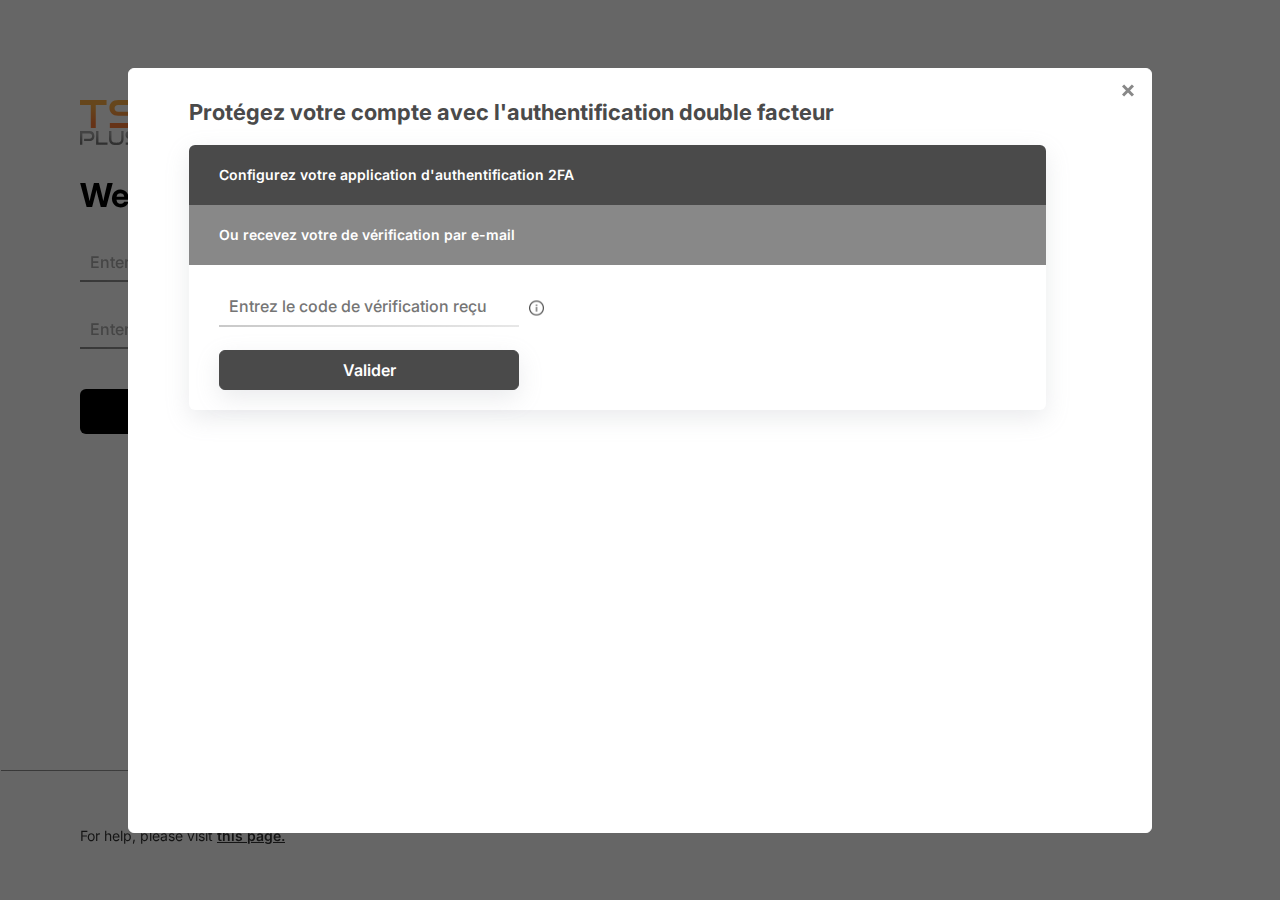
==== commit 819c4acb: "24/10/2023" ====
--- a/index.html
+++ b/index.html
@@ -10,7 +10,7 @@
 </head>
 <body>
   <!--id="left-blur" / "right-blur" / "center-blur" -->
-  <div class="left-blur" id="left-blur">
+  <div class="panel-blur" id="left-blur">
     <div class="header--left-blur">
       <div class="header--left-blur__logo">
         <svg width="60" height="45" viewbox="0 0 60 45" fill="none" xmlns="http://www.w3.org/2000/svg">
@@ -91,7 +91,7 @@
     </div>
     <div class="blank"></div>
     <!-- id='hidden-item'-> MAKE THE footer--left-blur__before INVISIBLE-->
-    <div id='hidden-item' class="footer--left-blur__before">
+    <div  class="footer--left-blur__before">
       <div class="footer--left-blur">
         <h2  class="primary-color-80tr">For help, please visit <a id="bold-a" href="#">this page.</a></h2>
       </div>
--- a/style.css
+++ b/style.css
@@ -1,5 +1,5 @@
 :root {
-  --primary-color:#ffffff;
+  --primary-color:#000000;
   --secondary-button-bg :  #888 ; 
   --primary-button-text: #4A4A4A ;
   --secondary-button-text : white ;
@@ -8,6 +8,7 @@
   --secondary-text : rgba(136, 136, 136, 1)  ;  
   --input-border :white ;
   --panel-color:#ffffff;
+  --separate-line : #ffffff;
 
 }
 
@@ -94,7 +95,7 @@
   height: 100px;
   width: 100%
 }
-.left-blur {
+.panel-blur {
   position: absolute;
   justify-content: space-between;
   min-height: 100%;
@@ -696,12 +697,12 @@
   .header--left-blur {
       transform: translateY(-70px)
   }
-  .left-blur {
+  .panel-blur {
       width: 100%;
       justify-content: center;
       align-items: center
   }
-  .left-blur>* {
+  .panel-blur>* {
       width: 525px
   }
   .footer--left-blur {
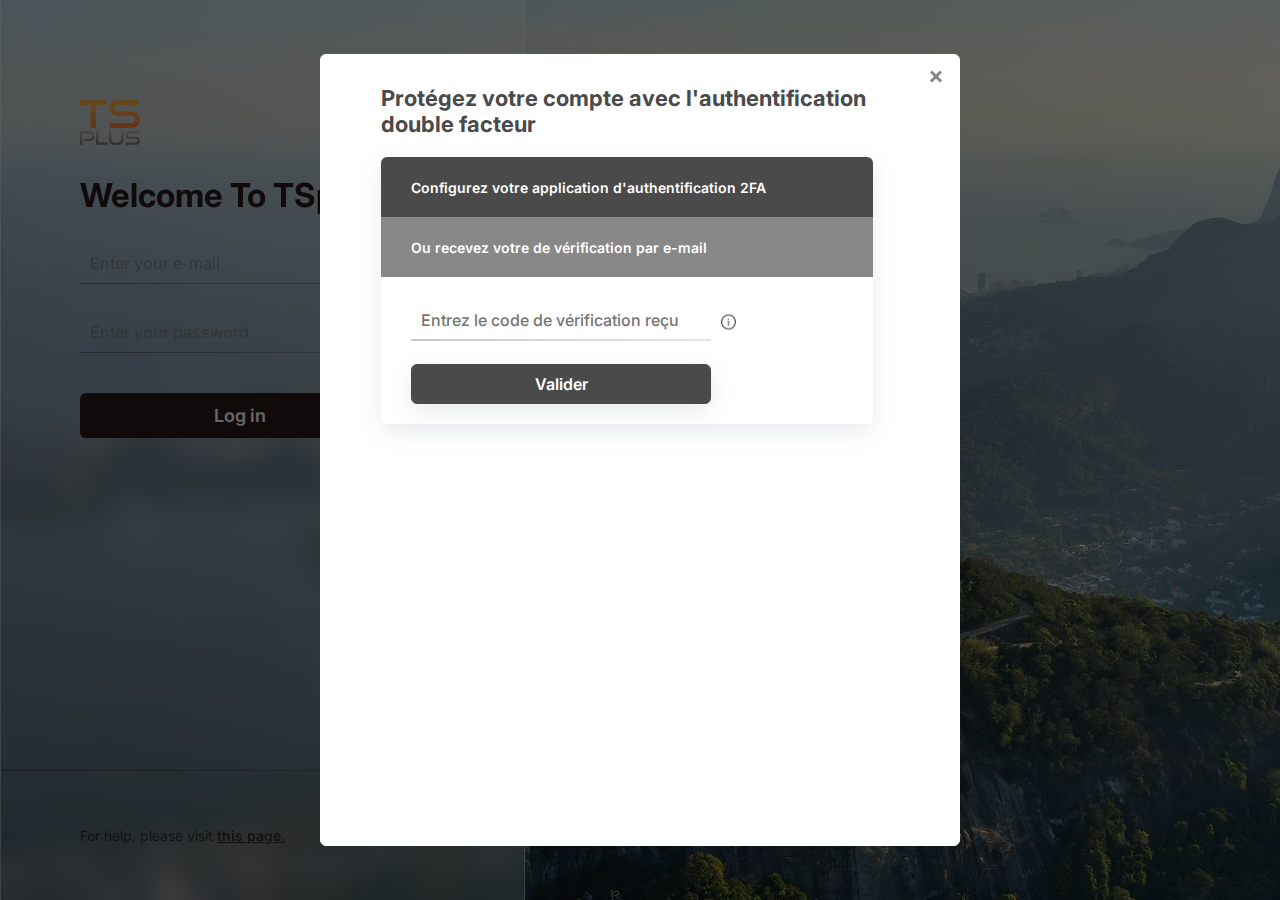
==== commit 478a543b: "25/10/2023" ====
--- a/index.html
+++ b/index.html
@@ -3,59 +3,29 @@
 <head>
   <meta charset="UTF-8">
   <meta name="viewport" content="width=device-width, initial-scale=1.0">
-  <title>Document</title>
+  <title>Document</title><!-- ##TITLE## -->
   <link rel="stylesheet" href="style.css">
   <link rel="stylesheet" href="popup.css">
   <link href="https://fonts.googleapis.com/css2?family=Inter:wght@300;400;500;600;700&amp;display=swap" rel="stylesheet">
 </head>
 <body>
+  <!-- ##PANELPOSITION## -->
   <!--id="left-blur" / "right-blur" / "center-blur" -->
   <div class="panel-blur" id="left-blur">
     <div class="header--left-blur">
       <div class="header--left-blur__logo">
-        <svg width="60" height="45" viewbox="0 0 60 45" fill="none" xmlns="http://www.w3.org/2000/svg">
-        <path d="M15.7656 28V4.89134H26.5628V0H6.10352e-05V4.89134H10.7973V28H15.7656Z" fill="url(#paint0_linear_30_31145)"></path>
-        <path d="M51.1589 28C57.1052 28 60.0001 24.4952 60.0001 19.7964C60.0001 14.3659 56.9095 11.7084 51.1589 11.7084H38.1318C35.941 11.7084 34.5718 10.4374 34.5718 8.31912C34.5718 6.20083 35.9019 4.89134 38.1709 4.89134H58.5917V0H38.1709C32.4984 0 29.4079 3.35076 29.4079 7.85695C29.4079 12.4787 32.7331 15.8294 38.0926 15.8294H51.1589C53.819 15.8294 55.3056 17.0619 55.3056 19.4498C55.3056 21.6451 53.819 23.1087 51.1589 23.1087H29.8382V28H51.1589Z" fill="url(#paint1_linear_30_31145)"></path>
-        <path d="M9.4809 40.9729C12.5979 40.9729 14.4161 38.9213 14.4161 35.9389C14.4161 32.9186 12.5979 31 9.4809 31H6.10352e-05V44.81H2.3378V33.4125H9.4809C11.1322 33.4125 12.1155 34.4193 12.1155 36.0149C12.1155 37.5726 11.1322 38.6364 9.4809 38.6364H4.06328V40.9729H9.4809Z" fill="url(#paint2_linear_30_31145)"></path>
-        <path d="M27.5184 44.81V42.3976H18.4457V31H16.0894V44.81H27.5184Z" fill="url(#paint3_linear_30_31145)"></path>
-        <path d="M41.2671 38.7123C41.2671 41.4858 40.0611 42.6255 36.3504 42.6255C32.6397 42.6255 31.4338 41.4858 31.4338 38.7123V31H29.0032V38.7123C29.0032 42.9864 31.0812 45 36.2762 45C41.5083 45 43.5677 42.9864 43.5677 38.7123V31H41.2671V38.7123Z" fill="url(#paint4_linear_30_31145)"></path>
-        <path d="M55.807 44.81C58.6271 44.81 60.0001 43.0814 60.0001 40.7639C60.0001 38.0855 58.5343 36.7748 55.807 36.7748H49.6287C48.5897 36.7748 47.9403 36.1479 47.9403 35.1031C47.9403 34.0583 48.5711 33.4125 49.6472 33.4125H59.3321V31H49.6472C46.9569 31 45.4912 32.6526 45.4912 34.8752C45.4912 37.1547 47.0683 38.8073 49.6101 38.8073H55.807C57.0686 38.8073 57.7736 39.4152 57.7736 40.5929C57.7736 41.6757 57.0686 42.3976 55.807 42.3976H45.6953V44.81H55.807Z" fill="url(#paint5_linear_30_31145)"></path>
-        <defs>
-          <lineargradient id="paint0_linear_30_31145" x1="30.0001" y1="6.69565" x2="30.0001" y2="23.1304" gradientunits="userSpaceOnUse">
-            <stop stop-color="#FFAF48"></stop>
-            <stop offset="1" stop-color="#FE813A"></stop>
-          </lineargradient>
-          <lineargradient id="paint1_linear_30_31145" x1="30.0001" y1="6.69565" x2="30.0001" y2="23.1304" gradientunits="userSpaceOnUse">
-            <stop stop-color="#FFAF48"></stop>
-            <stop offset="1" stop-color="#FE813A"></stop>
-          </lineargradient>
-          <lineargradient id="paint2_linear_30_31145" x1="17.0648" y1="42.5652" x2="17.0648" y2="34.0435" gradientunits="userSpaceOnUse">
-            <stop stop-color="#7A7A7A"></stop>
-            <stop offset="1" stop-color="#A8A8A8"></stop>
-          </lineargradient>
-          <lineargradient id="paint3_linear_30_31145" x1="17.0648" y1="42.5652" x2="17.0648" y2="34.0435" gradientunits="userSpaceOnUse">
-            <stop stop-color="#7A7A7A"></stop>
-            <stop offset="1" stop-color="#A8A8A8"></stop>
-          </lineargradient>
-          <lineargradient id="paint4_linear_30_31145" x1="17.0648" y1="42.5652" x2="17.0648" y2="34.0435" gradientunits="userSpaceOnUse">
-            <stop stop-color="#7A7A7A"></stop>
-            <stop offset="1" stop-color="#A8A8A8"></stop>
-          </lineargradient>
-          <lineargradient id="paint5_linear_30_31145" x1="17.0648" y1="42.5652" x2="17.0648" y2="34.0435" gradientunits="userSpaceOnUse">
-            <stop stop-color="#7A7A7A"></stop>
-            <stop offset="1" stop-color="#A8A8A8"></stop>
-          </lineargradient>
-        </defs></svg>
+        <!-- ##LOGO## -->
+        <img src="/img/logo.svg" width="60" height="">
         <h1 class="header--left-blur__t1 primary-text">Welcome To TSplus</h1>
       </div>
       <form>
         <div class="input-container">
-          <input class="secondary-text" name="text" type="text" placeholder="Enter your e-mail" class="email">
+          <input class="secondary-text" name="text" type="text" placeholder="Enter your e-mail" class="email" maxlength="35" required="required" >
           <div id="underline"></div>
         </div>
         <div class="input-container">
           
-          <input  class="password secondary-text" type="password" placeholder="Enter your password">
+          <input  class="password secondary-text" type="password" placeholder="Enter your password"  maxlength="28" required="required" >
           <svg id="togglePassword" width="15" height="11" viewBox="0 0 15 11" fill="none" xmlns="http://www.w3.org/2000/svg">
             <path d="M1.03192 5.81734C0.989442 5.68968 0.989442 5.5517 1.03192 5.42404C1.88561 2.85557 4.30882 1.00293 7.16472 1.00293C10.0194 1.00293 12.4414 2.85373 13.2969 5.42096C13.34 5.54837 13.34 5.68624 13.2969 5.81426C12.4438 8.38273 10.0206 10.2354 7.16472 10.2354C4.31005 10.2354 1.88746 8.38458 1.03192 5.81734Z" stroke="#888888" stroke-opacity="0.6" stroke-width="1.5" stroke-linecap="round" stroke-linejoin="round"/>
             <path d="M9.01115 5.61919C9.01115 6.10891 8.81661 6.57858 8.47033 6.92486C8.12405 7.27114 7.65438 7.46568 7.16467 7.46568C6.67495 7.46568 6.20528 7.27114 5.859 6.92486C5.51272 6.57858 5.31818 6.10891 5.31818 5.61919C5.31818 5.12947 5.51272 4.65981 5.859 4.31353C6.20528 3.96725 6.67495 3.77271 7.16467 3.77271C7.65438 3.77271 8.12405 3.96725 8.47033 4.31353C8.81661 4.65981 9.01115 5.12947 9.01115 5.61919Z" stroke="#888888" stroke-opacity="0.6" stroke-width="1.5" stroke-linecap="round" stroke-linejoin="round"/>
@@ -64,13 +34,15 @@
          
           <div id="underline"></div>
         </div>
+        <!-- variable -->
         <!-- id='hidden-item'-> MAKE THE ENTER YOUR DOMAIN INPUT  INVISIBLE-->
         <div id="hidden-item" class="input-container  secondary-text">
-          <input class="password  secondary-text" type="text" placeholder="Enter your domain">
+          <input class="password  secondary-text" type="text" placeholder="Enter your domain" maxlength="28" >
           <div id="underline"></div>
         </div>
         <div class="btn-container">
           <button class="submiBtn primary-button" type="submit">Log in</button>
+          <!-- variable -->
           <!-- id='hidden-item'-> MAKE THE HTML5 BUTTON INVISIBLE-->
           <div id="hidden-item" class="select-wrapper"><select class="input-select secondary-button">
             <option value="">
@@ -82,7 +54,8 @@
           </select> <svg id="arrow"  width="9" height="7" viewBox="0 0 9 7" fill="none" xmlns="http://www.w3.org/2000/svg">
             <path id="path" d="M1 1.5L4.5 5.5L8 1.5" stroke="white" stroke-width="1.4" stroke-linecap="round" stroke-linejoin="round"/>
             </svg></div>
-        
+
+            <!-- variable -->
             <!-- id='hidden-item'-> MAKE THE Reset Windows password BUTTON INVISIBLE-->
             <h2   id='hidden-item'  class="htm5lBtn secondary-text" >Reset Windows password</h2>
          
@@ -90,6 +63,7 @@
       </form>
     </div>
     <div class="blank"></div>
+    <!-- variable -->
     <!-- id='hidden-item'-> MAKE THE footer--left-blur__before INVISIBLE-->
     <div  class="footer--left-blur__before">
       <div class="footer--left-blur">
@@ -112,19 +86,19 @@
       <p class="popUp-primary-text">Reset your Windows password</p>
       <form action="">
         <div class="input-container">
-          <input class="popup-input-text" type="text" placeholder="Your username (Ex: CORP\johndoe)">
+          <input class="popup-input-text" type="text" placeholder="Your username (Ex: CORP\johndoe)" maxlength="28">
           <div id="underline"></div>
         </div>
         <div class="input-container">
-          <input  class="popup-input-text"  type="text" placeholder="Your old password">
+          <input  class="popup-input-text"  type="text" placeholder="Your old password" maxlength="28" >
           <div id="underline"></div>
         </div>
         <div class="input-container">
-          <input  class="popup-input-text"   type="text" placeholder="Your new password">
+          <input  class="popup-input-text"   type="text" placeholder="Your new password" maxlength="28" >
           <div id="underline"></div>
         </div>
         <div class="input-container">
-          <input   class="popup-input-text" type="text" placeholder="Confirm your new password">
+          <input   class="popup-input-text" type="text" placeholder="Confirm your new password" maxlength="28" >
           <div id="underline"></div>
         </div>
       </form><button class="submiBtn popup-primary-button" type="submit">Validate</button> <a href="#0" class="cd-popup-close img-replace"></a>
@@ -151,7 +125,7 @@
           <div style="height: 0px;" class="extand-div" id="extand-div2">
             <form>
               <div class="input-container po">
-                <input class="popup-input-text" "text" placeholder="Entrez votre adresse mail ">
+                <input class="popup-input-text"  placeholder="Entrez votre adresse mail " maxlength="30">
                 <img class="info-icon" height="15" src="img/information.png">
                 <div id="underline"></div>
                
@@ -166,12 +140,19 @@
               
              
             </form>
+            <div class="tooltip-float" id="tf1">
+
+              <div> Renseignez votre adresse e-mail : </div>
+            </div>
+            <div class="tooltip-float" id="tf2">
+              Cliquez sur le bouton "Envoyer un e-mail" pour enregistrer  votre e-mail et recevoir votre code de vérification
+            </div>
           </div>
           <div class="popup-2f2a__footer">
               
               <form class="footer-form">
                   <div class="input-container">
-                    <input  class="popup-input-text"type="text" placeholder="Entrez le code de vérification reçu" >
+                    <input  class="popup-input-text"type="text" placeholder="Entrez le code de vérification reçu" maxlength="28"  >
                     <img class="info-icon" height="15" src="img/information.png">
                     <div id="underline"></div>
                   </div>
@@ -189,13 +170,7 @@
     
     </div>
 
-    <div class="tooltip-float" id="tf1">
-
-      <div> Renseignez votre adresse e-mail : </div>
-    </div>
-    <div class="tooltip-float" id="tf2">
-      Cliquez sur le bouton "Envoyer un e-mail" pour enregistrer  votre e-mail et recevoir votre code de vérification
-    </div>
+    
 
    
     
--- a/style.css
+++ b/style.css
@@ -1,15 +1,16 @@
 :root {
-  --primary-color:#000000;
-  --secondary-button-bg :  #888 ; 
+  --primary-color:#2b1b1b;  /* ##PAGECOLOR## */
+  --secondary-button-bg :  #888 /* ##SECONDARYCOLOR## */; 
   --primary-button-text: #4A4A4A ;
   --secondary-button-text : white ;
   --pop-up-bg :  #ffffff  ;
   --primary-text : #4A4A4A ; 
-  --secondary-text : rgba(136, 136, 136, 1)  ;  
   --input-border :white ;
-  --panel-color:#ffffff;
+  --panel-color:#ffffff;/* ##PAGEBACKGROUNDCOLOR## */ ;
+  --panel-blur :15px ; /* ##PANELBLUR## */
+  --panel-transparency :0.2;  /*---- ##PANELTRANSPARENCY## ---*/ 
   --separate-line : #ffffff;
-
+  --input-opacity : 0.6 ; 
 }
 
 
@@ -35,7 +36,7 @@
 
 .secondary-text{
   color: var( --primary-color) !important;
-  opacity: 0.6 !important;
+  opacity: var(--input-opacity) !important;
 }
 
 
@@ -79,7 +80,7 @@
 body {
   width: 100%;
   min-height: 100vh;
-  background-image: url("BG/brazil.png");
+  background-image: url("BG/brazil.jpg"); /* ##PHOTONAME## */ 
   background-size: cover;
   background-position: center;
   position: relative;
@@ -103,8 +104,8 @@
   border-left: 1px solid rgba(255, 255, 255, .4);
   border-right: 1px solid rgba(255, 255, 255, .4);
   background: var(--panel-color);
-  backdrop-filter: blur(15px);
-  -webkit-backdrop-filter: blur(15px);
+  backdrop-filter: blur(var(--panel-blur));
+  -webkit-backdrop-filter:   blur(var(--panel-blur));
   display: flex;
   flex-direction: column
 }
@@ -152,7 +153,7 @@
 }
 .input-container {
   width: 320px;
-  position: relative
+  position: relative ;
 }
 
 #hidden-item {
@@ -173,7 +174,11 @@
   line-height: normal;
   outline-offset: 15px;
   padding-left: 10px;
-  position: relative
+  position: relative;
+  overflow: hidden !important;
+  text-overflow: ellipsis  !important;
+  padding-right: 40px !important;
+  box-sizing:content-box  !important;
 }
 select {
   color: #4a4a4a
@@ -187,7 +192,7 @@
   transition: width 2s;
   position: absolute;
   width: 100%;
-  height: 2px;
+  height: 1px;
   background: var(--underLine-color);
   bottom: 0;
   left: 0
--- a/popup.css
+++ b/popup.css
@@ -43,7 +43,7 @@
 
 .popup-f2a__container{
     background-color: var(--pop-up-bg) ;
-    height: 85vh;
+    height: 88vh;
     width: 35%;
     border: 1px solid white;
     padding: 30px 60px;
@@ -67,7 +67,7 @@
   line-height: normal;
 }
 .popup-f2a__container__content{
-    width: 95%;
+    width: 96%;
     height: auto;
     box-shadow: rgba(149, 157, 165, 0.2) 0px 8px 24px;
     border-radius: 6px;
@@ -223,7 +223,7 @@
 .qrCodeImg{
         position: relative;
         left: 50px;
-        top: 10px;
+        top: 0px;
 }
 
 .info-icon{
@@ -239,8 +239,8 @@
 .tooltip-float{
     background-color:#888 ;
     color: white;
+    position: absolute;
     width: 250px;
-    position: absolute;
     right: 0;
     top: 0;
     opacity: 0;
@@ -257,9 +257,22 @@
     display:none;
     
 }
+
+#tf1 {
+   
+    left: 75px;
+    top: 200px;
+    
+ 
+}
+#tf2 {
+    left: 75px;
+    top: 200px;
+    
+}
 #tf3{
     position: absolute;
-    left: 75px;
+    left: 40px;
     top: -70px;
    
 }
@@ -271,9 +284,9 @@
 }
 
 
-@media screen and (max-width:1350px) {
+@media screen and (max-width:1459px) {
     .popup-f2a__container{
-        width: 80%;
+        width: 50%;
 
        
         align-items: center;
@@ -289,13 +302,14 @@
         position: relative;
         left: 50px;
         top: 20px;
-}
+   }
+ 
   }
 
 
 
 
-  @media screen and (min-width:701px)and (max-width:840px) {
+  @media screen and (min-width:701px)and (max-width:1010px) {
     .popup-f2a{
         justify-content: center;
         align-items: center;
@@ -304,7 +318,7 @@
     
     .popup-f2a__container{
      
-        width: 95%;
+        width: 75%;
     }
 
   
@@ -329,6 +343,7 @@
         height: 130px;
     }
 
+
   
 
     
@@ -343,7 +358,7 @@
   @media screen and (max-width:700px){
     .popup-f2a__container{
      
-        width: 90%;
+        width: 70%;
         padding: 30PX;
         height: 85% ;
         align-items: center;
@@ -367,6 +382,11 @@
 
     .popup-f2a__container__content form .input-container input {
          height: 25px; 
+         font-size: 14px;
+         width: 250px;
+     }
+     .popup-f2a__container__content form .input-container  {
+        width: 250px;
      }
   
     .popup-f2a li {
@@ -388,26 +408,28 @@
         align-items: center !important;
         padding: 30px ;
     }
-
-    #underline::before {
+    .popup-f2a__container__content form  #underline{
+        width: 250px;
+    }
+    .popup-f2a__container__content form  #underline::before {
       
-        bottom: 1px;
+        bottom: 4px;
         left: 0;
        
+       
       }
-      .tooltip-float{
-        transform: translate(-120%,-50%) !important;
-      }
-
-      #tf3{
- 
-        
-        left: 350px;
-        top: -10px;
-       
-    }
-    #tf1,  #tf2{
-        transform: translateX(-550px) !important;
+    
+
+    #tf3{    
+        left: 30px; 
+    }
+   
+
+    .extand-div .button-container{
+        width: 260px;
+    } 
+    .extand-div .button-container .popup-primary-button , .footer-form  .popup-primary-button  {
+        width: 250px !important ;
     }
   }
 
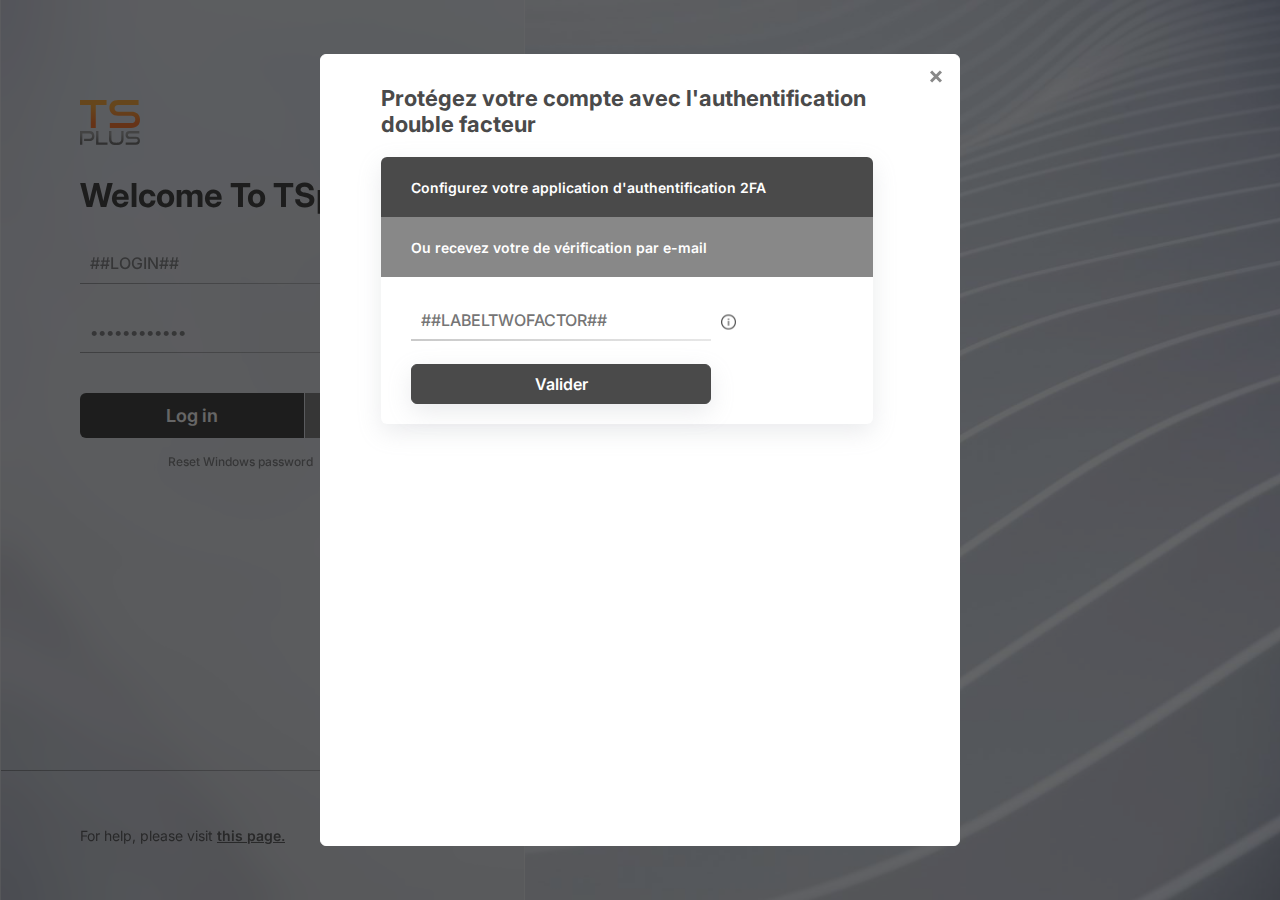
==== commit d29efe9d: "update variables 03/11/2023" ====
--- a/index.html
+++ b/index.html
@@ -1,17 +1,137 @@
+<!-- ##TEMPLATEVALUES## -->
 <!DOCTYPE html>
-<html lang="en">
+<!--[if lt IE 7]> <html class="lt-ie9 lt-ie8 lt-ie7" lang="en"> <![endif]-->
+<!--[if IE 7]> <html class="lt-ie9 lt-ie8" lang="en"> <![endif]-->
+<!--[if IE 8]> <html class="lt-ie9" lang="en"> <![endif]-->
+<!--[if gt IE 8]><!--> <html lang="en"> <!--<![endif]-->
 <head>
-  <meta charset="UTF-8">
-  <meta name="viewport" content="width=device-width, initial-scale=1.0">
-  <title>Document</title><!-- ##TITLE## -->
+  <meta charset="utf-8">
+  <meta http-equiv="X-UA-Compatible" content="IE=edge" />
+  <meta http-equiv="X-XSS-Protection" content="1; mode=block" />
+  <meta http-equiv="cache-control" content="max-age=0" />
+  <meta http-equiv="cache-control" content="no-cache" />
+<meta http-equiv="cache-control" content="no-store" />
+  <meta http-equiv="expires" content="0" />
+  <meta http-equiv="expires" content="Tue, 01 Jan 1980 1:00:00 GMT" />
+  <meta http-equiv="pragma" content="no-cache" />
+  <meta http-equiv="Content-Type" content="text/html; charset=UTF-8">
+  <title>##PAGETITLE##</title>
+  
+<script type="text/javascript" src="software/java/third/jws.js"></script>
+<script type="text/javascript" src="software/remoteapp2.js"></script>
+<script type="text/javascript">
+  // --------------- Page Configuration ---------------
+  var page_configuration = new Array();
+  page_configuration["access_type"] = "##ACCESSTYPE##";     // Client Type (specify the client to use with "java", "remoteapp" or "html5" ; or let the user choose between several clients with "java+remoteapp+html5", "java+remoteapp", "java+html5" or "remoteapp+html5")
+  page_configuration["is_standard"] = ##ISSTANDARD##;   // Standard Logon Web Page (do not edit this parameter - support only)
+  page_configuration["show_domain"] = ##SHOWDOMAIN##;   // Show a Domain field (true if it must be displayed, false otherwise)
+  page_configuration["is_webcredentials"] = ##ISWEBCREDENTIALS##;   // Logon using WebCredentials (true if it is, false otherwise)
+  page_configuration["allow_empty_password"] = ##ALLOWEMPTYPASSWORD##;   // Allow empty Password field - only intended for WebCredentials (true if it allowed, false otherwise)
+  page_configuration["show_password"] = ##SHOWPASSWORD##;   // Show a Password field (true if it must be displayed, false otherwise)
+  page_configuration["remember_credentials"] = ##REMEMBERCREDENTIALS##;	// Remember login and domain in a cookie (true if must be remembered, false otherwise)
+  page_configuration["hide_server_list"] = ##HIDESERVERLIST##;	// Hide the server list if load-balancing is enabled
+  page_configuration["applications_portal"] = "##APPSPORTALPAGE##";	  // Display Application Portal after logon ("your_page_applications.html" to display the application portal, "" to start remote connection directly after logon)
+  page_configuration["show_windows_password_reset_button"] = ##SHOWWINDOWSPASSWORDRESETBUTTON##;	  // Display the windows password reset button
+  page_configuration["show_windows_password_expiration_alert"] = ##SHOWWINDOWSPASSWORDEXPIRATIONALERT##;	  // Show a windows password expiration alert popin when password expires soon
+  page_configuration["show_eye"] = ##SHOWEYE##;      // Display password visibility eye icon 
+  // --------------- End of Page Configuration ---------------
+
+  // --------------- Access Configuration ---------------
+  var user = "##LOGIN##";                              // Login to use when connecting to the remote server (leave "" to use the login typed in this page)
+  var pass = "##PASSWORD##";                              // Password to use when connecting to the remote server (leave "" to use the password typed in this page)
+  var domain = "##DOMAIN##";                            // Domain to use when connecting to the remote server (leave "" to use the domain typed in this page)
+  var server = "##SERVER##";                            // Server to connect to (leave "" to use localhost and/or the server chosen in this page)
+  var port = "";                              // Port to connect to (leave "" to use localhost and/or the port of the server chosen in this page)
+  var lang = "##LANG##";                    // Language to use
+  var serverhtml5 = "##SERVER##";              // Server to connect to, when using HTML5 client
+  var porthtml5 = "##PORT##";                     // Port to connect to, when using HTML5 client
+  var cmdline = "";                           // Optional text that will be put in the server's clipboard once connected
+  // --------------- End of Access Configuration ---------------
+
+  // --------------- Seamless Access Configuration ---------------
+  var alloutside = "dummyvaro=false; ";
+  alloutside += "switcher=##SEAMLESSSWITCHER##; ";               // Resolution to use (if your server supports RemoteApp, leave 7. Otherwise, use one of the following values: 0 = full window, 1 = full screen, 2 = 640x480, 3 = 800x600, 4 = 1024x768, 5 = 1280x1024, 6 = 1600x1200)
+  alloutside += "bpp_all=##SEAMLESSPIXELDEPTHWIN##; ";               // Pixel Depth to use for Windows clients (use one of the following values: 15 for 15 bits display, 16 for 16 bits, 24 for 24 bits, 32 for 32 bits)
+  alloutside += "bpp_all_mac='##SEAMLESSPIXELDEPTHMAC##'; ";          // Pixel Depth to use for MAC clients (use one of the following values: 1 for 15 bits display, 2 for 16 bits, 3 for 24 bits, 4 for 32 bits)
+  alloutside += "cmdline='"+cmdline+"'; ";
+  //alloutside += "server=''; ";                  // Server (leave empty '' for auto recognition)
+  //alloutside += "username=''; ";                // Autologon User Login (leave empty '' if you don't want to use Autologon)
+  //alloutside += "rdppass=''; ";                 // Autologon User Password (leave empty '' if you don't want to use Autologon)
+  //alloutside += "mydomain=''; "                 // Domain (leave empty '' if you don't have an Active Directory domain)
+  alloutside += "interval_print_option='##SEAMLESSPRINTING##'; ";	// Web Printing Options
+  // --------------- End of Seamless Access Configuration ---------------
+
+  // --------------- Java Access Configuration ---------------
+  var allinside = "dummyvari=false; ";
+  allinside += "switcher=##JAVASWITCHER##; ";                // Resolution to use (use one of the following values: 0 = full window, 1 = full screen, 2 = 640x480, 3 = 800x600, 4 = 1024x768, 5 = 1280x1024, 6 = 1600x1200)
+  allinside += "bpp_all=##JAVAPIXELDEPTH##; ";                // Pixel Depth to use (use one of the following values: 15 for 15 bits display, 16 for 16 bits, 24 for 24 bits)
+  allinside += "cmdline='"+cmdline+"'; ";
+  //allinside += "server=''; ";                   // Server (leave empty '' for auto recognition)
+  //allinside += "username=''; ";                 // Autologon User Login (leave empty '' if you don't want to use Autologon)
+  //allinside += "rdppass=''; ";                  // Autologon User Password (leave empty '' if you don't want to use Autologon)
+  //allinside += "mydomain=''; "                  // Domain (leave empty '' if you don't have an Active Directory domain)
+  allinside += "sameasweb = '##JAVASAMEASWEB##'; ";         // Port to use for the RDP connection ('yes' if you want to use the same port as this page's web server address, 'no' otherwise
+  allinside += "insidecheck = ##JAVAINSIDECHECK##; ";        // Start the Java Client inside the browser (true to start it inside the browser, false to start it externally)
+  allinside += "soundsup = ##JAVASOUNDSUP##; ";           // Sound Support (true to activate it, false otherwise)
+  allinside += "mapsup = ##JAVAMAPSUP##; ";             // Local Disk Mapping (true to activate it, false otherwise)
+  allinside += "activex = ##JAVAACTIVEX##; ";           // ActiveX instead of Java in Internet Explorer browsers (true if you want to use ActiveX client instead of the Java client, false otherwise)
+  allinside += "interval_print_option='##JAVAPRINTING##'; ";		// Web Printing Options
+  // --------------- End of Java Access Configuration ---------------
+  // --------------- PWA Configuration ---------------
+  var isPWAEnabled = "##PWAENABLED##";
+  var edgeVersion = navigator.userAgent.match(/(Edge|Edg)\/(\d+)/i);
+  var isOldEdge = edgeVersion !== null && edgeVersion[2] < 80;
+  var isIE = typeof window.document.documentMode !== "undefined";
+  var isFirefox = navigator.userAgent.indexOf("Firefox") > -1;
+  var isPWASupported = !(isOldEdge || isIE || isFirefox);
+  
+  // Delete previous service worker cache
+  if (caches !== undefined) {
+    caches.delete('site-dynamic-v1');
+  }
+  
+  if(isPWAEnabled != "no" && isPWASupported && 'serviceWorker' in navigator){
+    var link = document.createElement('link');
+    link.rel = 'manifest';
+    link.href = 'manifest.json';
+    document.head.append(link);
+    navigator.serviceWorker.register('./sw.js')
+      .then(function(reg) {console.log('Service Worker registered')})
+      .catch(function(err) {console.log('Service Worker not registered', err)});
+  }
+  else {
+	if('serviceWorker' in navigator) {
+		navigator.serviceWorker.getRegistration('./sw.js').then(function(reg) {
+			if(reg !== undefined) {
+				console.log('Unregistering Service Worker');
+				reg.unregister();
+			}
+		}).catch(function(err) {
+			console.log('Service Worker unregistration failed: ', err);
+		});
+	}
+  }
+  // --------------- End of PWA Configuration ---------------
+
+
+</script>
+<!--[if IE]><script type="text/javascript">window.iecondition = true;</script><![endif]-->
+<script type="text/javascript" src="software/lang.js"></script>
+<script type="text/javascript" src="software/common.js"></script>
+<script src="software/js/jquery.min.js"></script>
   <link rel="stylesheet" href="style.css">
   <link rel="stylesheet" href="popup.css">
   <link href="https://fonts.googleapis.com/css2?family=Inter:wght@300;400;500;600;700&amp;display=swap" rel="stylesheet">
+
+
+  <link rel="stylesheet" type="text/css" href="custom.css" />
+  <link rel="stylesheet" href="https://cdnjs.cloudflare.com/ajax/libs/font-awesome/6.2.1/css/all.min.css"/>
+  <script type="text/javascript" src="custom.js"></script>
 </head>
-<body>
+<body onkeypress="CheckKey(event);" onload="setAll()">
   <!-- ##PANELPOSITION## -->
   <!--id="left-blur" / "right-blur" / "center-blur" -->
-  <div class="panel-blur" id="left-blur">
+  <div class="panel-blur" id="##PANELPOSITION##">
     <div class="header--left-blur">
       <div class="header--left-blur__logo">
         <!-- ##LOGO## -->
@@ -20,12 +140,12 @@
       </div>
       <form>
         <div class="input-container">
-          <input class="secondary-text" name="text" type="text" placeholder="Enter your e-mail" class="email" maxlength="35" required="required" >
+          <input class="secondary-text email" type="text" type="##INPUTTYPEUSERNAME##" name="username" id="Editbox1" onblur="onLoginTyped();" value="##LOGIN##" placeholder="##LABELUSERNAME##"  maxlength="35" required="required" >
           <div id="underline"></div>
         </div>
         <div class="input-container">
           
-          <input  class="password secondary-text" type="password" placeholder="Enter your password"  maxlength="28" required="required" >
+          <input  class="password secondary-text" type="password" placeholder="Enter your password"  maxlength="28" required="required" type="password" name="Password" id="Editbox2" onfocus="onPasswordFocused();" value="##PASSWORD##" placeholder="##LABELPASSWORD##" >
           <svg id="togglePassword" width="15" height="11" viewBox="0 0 15 11" fill="none" xmlns="http://www.w3.org/2000/svg">
             <path d="M1.03192 5.81734C0.989442 5.68968 0.989442 5.5517 1.03192 5.42404C1.88561 2.85557 4.30882 1.00293 7.16472 1.00293C10.0194 1.00293 12.4414 2.85373 13.2969 5.42096C13.34 5.54837 13.34 5.68624 13.2969 5.81426C12.4438 8.38273 10.0206 10.2354 7.16472 10.2354C4.31005 10.2354 1.88746 8.38458 1.03192 5.81734Z" stroke="#888888" stroke-opacity="0.6" stroke-width="1.5" stroke-linecap="round" stroke-linejoin="round"/>
             <path d="M9.01115 5.61919C9.01115 6.10891 8.81661 6.57858 8.47033 6.92486C8.12405 7.27114 7.65438 7.46568 7.16467 7.46568C6.67495 7.46568 6.20528 7.27114 5.859 6.92486C5.51272 6.57858 5.31818 6.10891 5.31818 5.61919C5.31818 5.12947 5.51272 4.65981 5.859 4.31353C6.20528 3.96725 6.67495 3.77271 7.16467 3.77271C7.65438 3.77271 8.12405 3.96725 8.47033 4.31353C8.81661 4.65981 9.01115 5.12947 9.01115 5.61919Z" stroke="#888888" stroke-opacity="0.6" stroke-width="1.5" stroke-linecap="round" stroke-linejoin="round"/>
@@ -41,15 +161,15 @@
           <div id="underline"></div>
         </div>
         <div class="btn-container">
-          <button class="submiBtn primary-button" type="submit">Log in</button>
+          <button class="submiBtn primary-button"  id="buttonLogOn" type="button" value="##LABELLOGON##">Log in</button>
           <!-- variable -->
           <!-- id='hidden-item'-> MAKE THE HTML5 BUTTON INVISIBLE-->
-          <div id="hidden-item" class="select-wrapper"><select class="input-select secondary-button">
-            <option value="">
+          <div class="select-wrapper"><select class="input-select secondary-button">
+            <option type="radio" value="html5" name="accesstypeuserchoice" id="accesstypeuserchoice_html5" onchange="remoteAppPluginPopinHide();" checked="checked">
               HTML5
             </option>
-            <option value="">
-              HTML4
+            <option value="remoteapp2" name="accesstypeuserchoice" id="accesstypeuserchoice_remoteapp2" onchange="remoteAppPluginPopinShow();">
+              Remote App
             </option>
           </select> <svg id="arrow"  width="9" height="7" viewBox="0 0 9 7" fill="none" xmlns="http://www.w3.org/2000/svg">
             <path id="path" d="M1 1.5L4.5 5.5L8 1.5" stroke="white" stroke-width="1.4" stroke-linecap="round" stroke-linejoin="round"/>
@@ -57,7 +177,7 @@
 
             <!-- variable -->
             <!-- id='hidden-item'-> MAKE THE Reset Windows password BUTTON INVISIBLE-->
-            <h2   id='hidden-item'  class="htm5lBtn secondary-text" >Reset Windows password</h2>
+            <h2  class="htm5lBtn secondary-text" >Reset Windows password</h2>
          
         </div>
       </form>
@@ -76,8 +196,9 @@
       <p style="color: #4a4a4a;">Your Windows password expires in 2 days ?</p>
       <h2>Would you like to change it now?</h2>
       <ul class="cd-buttons">
-        <li class="popup-primary-button">Yes</li>
-        <li class="popup-secondary-button">No</li>
+      
+        <li class="popup-primary-button" id="password-expiration-choice-change-password" value="Yes" onclick="showResetWindowsPasswordPopin()";>Yes</li>
+        <li class="popup-secondary-button"  id="password-expiration-choice-connect" value="No" onclick="closePasswordExpirationReminderPopin();refreshDisplayAndOpenSession()";>No</li>
       </ul><a href="#0" class="cd-popup-close img-replace"></a>
     </div>
   </div>
@@ -86,22 +207,24 @@
       <p class="popUp-primary-text">Reset your Windows password</p>
       <form action="">
         <div class="input-container">
-          <input class="popup-input-text" type="text" placeholder="Your username (Ex: CORP\johndoe)" maxlength="28">
-          <div id="underline"></div>
-        </div>
-        <div class="input-container">
-          <input  class="popup-input-text"  type="text" placeholder="Your old password" maxlength="28" >
-          <div id="underline"></div>
-        </div>
-        <div class="input-container">
-          <input  class="popup-input-text"   type="text" placeholder="Your new password" maxlength="28" >
-          <div id="underline"></div>
-        </div>
-        <div class="input-container">
-          <input   class="popup-input-text" type="text" placeholder="Confirm your new password" maxlength="28" >
-          <div id="underline"></div>
-        </div>
-      </form><button class="submiBtn popup-primary-button" type="submit">Validate</button> <a href="#0" class="cd-popup-close img-replace"></a>
+          <input class="popup-input-text"type="text" id="sp-full-username" value="" placeholder="Your Windows username - Ex: CORP\johndoe">
+          <div id="underline"></div>
+        </div>
+        <div class="input-container">
+          <input  class="popup-input-text" type="password" id="sp-old-password" value="" placeholder="Your old password" >
+          <div id="underline"></div>
+        </div>
+        <div class="input-container">
+          <input  class="popup-input-text" type="password" id="sp-new-password" value="" placeholder="Your new password" >
+          <div id="underline"></div>
+        </div>
+        <div class="input-container">
+          <input   type="password" id="sp-confirm-new-password" value="" placeholder="Confirm your new password" >
+          <div id="underline"></div>
+        </div>
+      </form>
+      <button class="submiBtn popup-primary-button" type="submit"  id="reset-windows-password-choice-validate" value="Validate" onclick="changeWindowsPassword();">Validate</button> 
+      <a href="#0" class="cd-popup-close img-replace"></a>
     </div>
   </div>
 
@@ -125,13 +248,14 @@
           <div style="height: 0px;" class="extand-div" id="extand-div2">
             <form>
               <div class="input-container po">
-                <input class="popup-input-text"  placeholder="Entrez votre adresse mail " maxlength="30">
+                <!-- Adress email validation -->
+                <input  type="text" id="sp-phonenumber" value="" oninput="onChangeTrim(this);" required pattern="^\+?[1-9]\d{1,14}$" minlength="1" maxlength="15" class="popup-input-text"  placeholder="Entrez votre adresse mail ">
                 <img class="info-icon" height="15" src="img/information.png">
                 <div id="underline"></div>
                
               </div>
               <div class="button-container">
-                <button id="email-btn" class="popup-primary-button" >Envoyer un e-mail</button>
+                <button class="popup-primary-button" type="button" id="sp-register" onclick="requestVerificationCode();" >Envoyer un e-mail</button>
                 <img class="info-icon" height="15" src="img/information.png">
                     
 
@@ -152,12 +276,12 @@
               
               <form class="footer-form">
                   <div class="input-container">
-                    <input  class="popup-input-text"type="text" placeholder="Entrez le code de vérification reçu" maxlength="28"  >
+                    <input  class="popup-input-text" type="text" type="text" id="twofacode" value="" placeholder="##LABELTWOFACTOR##" onkeyup="validate2faKeyUpHandler(event);" oninput="onChangeTrim(this);" required pattern="[0-9]{4,12}" minlength="4" maxlength="12"  >
                     <img class="info-icon" height="15" src="img/information.png">
                     <div id="underline"></div>
                   </div>
                  
-                  <button id="sumbmit-btn" class="popup-primary-button">Valider</button>
+                  <button id="sp-verify" style="cursor: pointer;" value="Validate" onclick="verifyCode();" class="popup-primary-button">Valider</button>
                 </form>
                 <div class="tooltip-float" id="tf3">
                   Validez votre code de vérification reçu par SMS, e-mail ou via votre application de double-authentification
@@ -178,5 +302,39 @@
   
 
   <script src="./index.js" defer></script>
+  <script>
+    (function ($) {
+        $.support.placeholder = ('placeholder' in document.createElement('input'));
+    })(jQuery);
+    //fix for IE7 and IE8
+    $(function () {
+        if (!$.support.placeholder) {
+            $("[placeholder]").focus(function () {
+                if ($(this).val() == $(this).attr("placeholder")) $(this).val("");
+            }).blur(function () {
+                if ($(this).val() == "") $(this).val($(this).attr("placeholder"));
+            }).blur();
+
+            $("[placeholder]").parents("form").submit(function () {
+                $(this).find('[placeholder]').each(function() {
+                    if ($(this).val() == $(this).attr("placeholder")) {
+                        $(this).val("");
+                    }
+                });
+            });
+        }
+    });
+       $(function (){
+           $(".toggle-password").click(function() {
+               $(this).toggleClass("fa-eye fa-eye-slash");
+               var eyeIcon = document.getElementById("Editbox2");
+               if (eyeIcon.type === "password") {
+                   eyeIcon.type = "text";
+               } else {
+                   eyeIcon.type = "password";
+               }
+           })
+       });
+</script>
 </body>
 </html>--- a/style.css
+++ b/style.css
@@ -1,5 +1,5 @@
 :root {
-  --primary-color:#2b1b1b;  /* ##PAGECOLOR## */
+  --primary-color:#4A4A4A;  /* ##PAGECOLOR## */
   --secondary-button-bg :  #888 /* ##SECONDARYCOLOR## */; 
   --primary-button-text: #4A4A4A ;
   --secondary-button-text : white ;
@@ -7,13 +7,15 @@
   --primary-text : #4A4A4A ; 
   --input-border :white ;
   --panel-color:#ffffff;/* ##PAGEBACKGROUNDCOLOR## */ ;
-  --panel-blur :15px ; /* ##PANELBLUR## */
-  --panel-transparency :0.2;  /*---- ##PANELTRANSPARENCY## ---*/ 
+  --panel-blur :20px ; /* ##PANELBLUR## */
+  --panel-transparency :0.2; /* ##PANELTRANSPARENCY## */
   --separate-line : #ffffff;
   --input-opacity : 0.6 ; 
 }
 
-
+input:-webkit-autofill { 
+  -webkit-background-clip: text;
+}
 .primary-text{
   color: var(--primary-color) !important;
 
@@ -66,6 +68,7 @@
   margin: 0;
   padding: 0;
   font-family: Inter, sans-serif !important;
+  scroll-behavior: smooth !important;
 }
 
 button {
@@ -80,7 +83,7 @@
 body {
   width: 100%;
   min-height: 100vh;
-  background-image: url("BG/brazil.jpg"); /* ##PHOTONAME## */ 
+  background-image: url("BG/default.jpg"); /* ##PHOTONAME## */ 
   background-size: cover;
   background-position: center;
   position: relative;
@@ -236,7 +239,7 @@
 
 }
 
-.cd-buttons li {
+.cd-buttons input {
   transition: opacity 0.3s ease;
   -webkit-transition: opacity 0.3s ease;
 }
@@ -294,12 +297,12 @@
 #arrow {
   position: absolute;
   top: 50%;
-  right: 10px;
-  transform: translateY(-50%);
+  right: -12px;
+  transform: translateY(-30%);
   pointer-events: none;
 }
 .input-select {
-  width: 77px;
+  width: 100px;
   border: none;
   background: #a3a3a3;
 
@@ -707,7 +710,7 @@
       justify-content: center;
       align-items: center
   }
-  .panel-blur>* {
+  .panel-blur>div {
       width: 525px
   }
   .footer--left-blur {
--- a/popup.css
+++ b/popup.css
@@ -186,7 +186,7 @@
 }
 
 
-#sumbmit-btn,  #email-btn{
+#sp-verify,  #sp-register{
     border: 1px solid #4a4a4a;
     height: 40px;
     width: 300px;
@@ -358,9 +358,9 @@
   @media screen and (max-width:700px){
     .popup-f2a__container{
      
-        width: 70%;
+        width: 92%;
         padding: 30PX;
-        height: 85% ;
+        height: 95% ;
         align-items: center;
     }
 
@@ -431,6 +431,10 @@
     .extand-div .button-container .popup-primary-button , .footer-form  .popup-primary-button  {
         width: 250px !important ;
     }
+    .popup-f2a__container__header{
+        font-size: 20px;
+    }
+    
   }
 
 
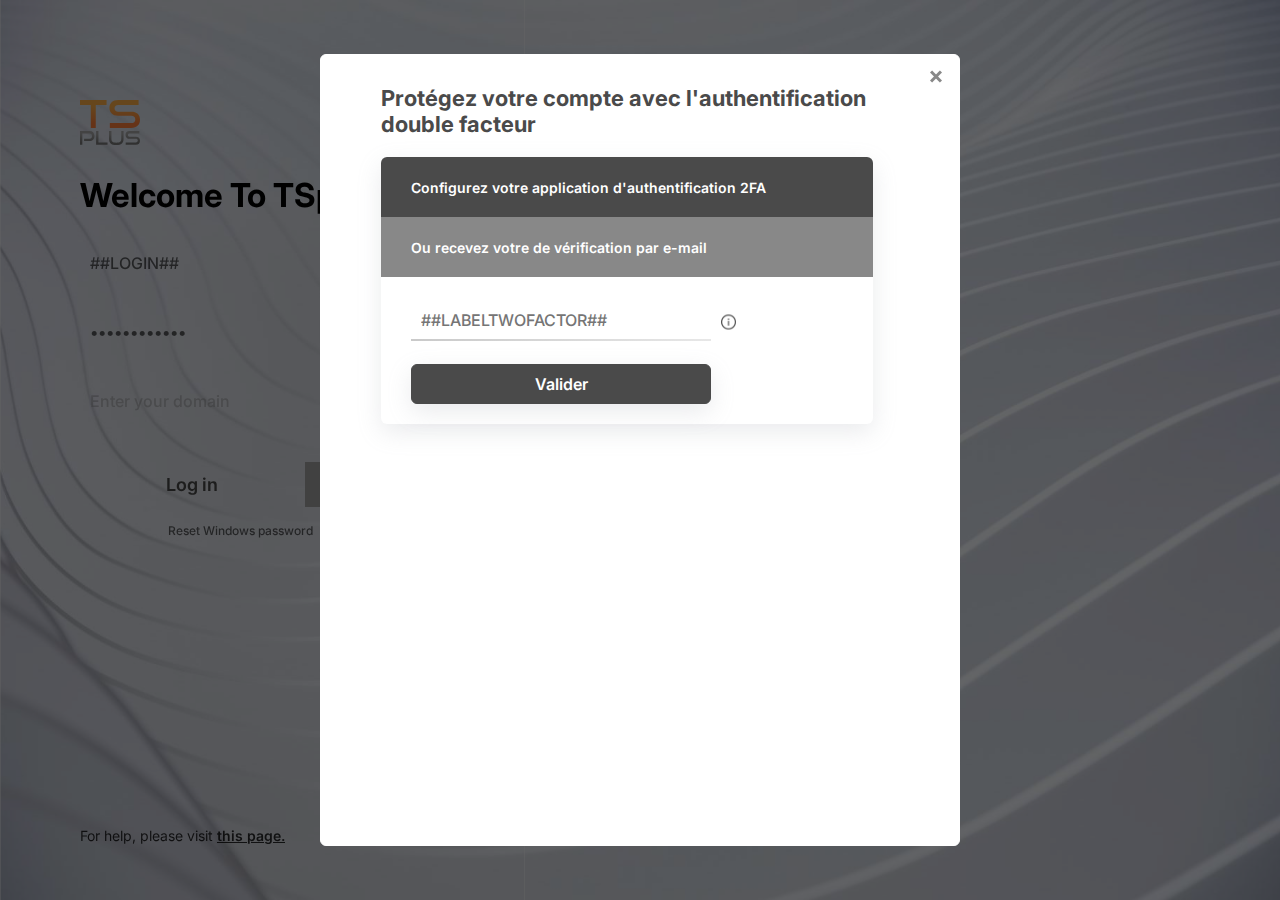
==== commit 15c9c52a: "first commit" ====
--- a/index.html
+++ b/index.html
@@ -155,16 +155,16 @@
           <div id="underline"></div>
         </div>
         <!-- variable -->
-        <!-- id='hidden-item'-> MAKE THE ENTER YOUR DOMAIN INPUT  INVISIBLE-->
-        <div id="hidden-item" class="input-container  secondary-text">
+        <!-- id='hidden-domain'-> MAKE THE ENTER YOUR DOMAIN INPUT  INVISIBLE-->
+        <div id="##HIDDENDOMAIN##" class="input-container  secondary-text">
           <input class="password  secondary-text" type="text" placeholder="Enter your domain" maxlength="28" >
           <div id="underline"></div>
         </div>
         <div class="btn-container">
           <button class="submiBtn primary-button"  id="buttonLogOn" type="button" value="##LABELLOGON##">Log in</button>
           <!-- variable -->
-          <!-- id='hidden-item'-> MAKE THE HTML5 BUTTON INVISIBLE-->
-          <div class="select-wrapper"><select class="input-select secondary-button">
+          <!-- id='hidden-html5'-> MAKE THE HTML5 BUTTON INVISIBLE-->
+          <div id="##HIDDENHTML5##" class="select-wrapper"><select class="input-select secondary-button">
             <option type="radio" value="html5" name="accesstypeuserchoice" id="accesstypeuserchoice_html5" onchange="remoteAppPluginPopinHide();" checked="checked">
               HTML5
             </option>
@@ -176,16 +176,16 @@
             </svg></div>
 
             <!-- variable -->
-            <!-- id='hidden-item'-> MAKE THE Reset Windows password BUTTON INVISIBLE-->
-            <h2  class="htm5lBtn secondary-text" >Reset Windows password</h2>
+            <!-- id='hidden-reset'-> MAKE THE Reset Windows password BUTTON INVISIBLE-->
+            <h2 id="##HIDDENRESET##" class="htm5lBtn secondary-text" >Reset Windows password</h2>
          
         </div>
       </form>
     </div>
     <div class="blank"></div>
     <!-- variable -->
-    <!-- id='hidden-item'-> MAKE THE footer--left-blur__before INVISIBLE-->
-    <div  class="footer--left-blur__before">
+    <!-- id='hidden-footer'-> MAKE THE footer--left-blur__before INVISIBLE-->
+    <div id="##HIDDENFOOTER##" class="footer--left-blur__before">
       <div class="footer--left-blur">
         <h2  class="primary-color-80tr">For help, please visit <a id="bold-a" href="#">this page.</a></h2>
       </div>
@@ -293,14 +293,8 @@
     </div>
     
     </div>
-
-    
-
-   
-    
   </div>
   
-
   <script src="./index.js" defer></script>
   <script>
     (function ($) {
--- a/style.css
+++ b/style.css
@@ -1,14 +1,14 @@
 :root {
-  --primary-color:#4A4A4A;  /* ##PAGECOLOR## */
-  --secondary-button-bg :  #888 /* ##SECONDARYCOLOR## */; 
+  --primary-color:/* ##PAGECOLOR## */;  
+  --secondary-button-bg :  /* ##SECONDARYCOLOR## */; 
   --primary-button-text: #4A4A4A ;
   --secondary-button-text : white ;
   --pop-up-bg :  #ffffff  ;
   --primary-text : #4A4A4A ; 
   --input-border :white ;
-  --panel-color:#ffffff;/* ##PAGEBACKGROUNDCOLOR## */ ;
-  --panel-blur :20px ; /* ##PANELBLUR## */
-  --panel-transparency :0.2; /* ##PANELTRANSPARENCY## */
+  --panel-color:/* ##PAGEBACKGROUNDCOLOR## */ ; 
+  --panel-blur : /* ##PANELBLUR## */ ;
+  --panel-transparency :/* ##PANELTRANSPARENCY## */; 
   --separate-line : #ffffff;
   --input-opacity : 0.6 ; 
 }
@@ -159,9 +159,10 @@
   position: relative ;
 }
 
-#hidden-item {
+#hidden-item , #hidden-footer , #hidden-reset , #hidden-html5 , #hidden-domain{
   display: none;
 }
+
 #no-border::before{
   height:80px;
 }
